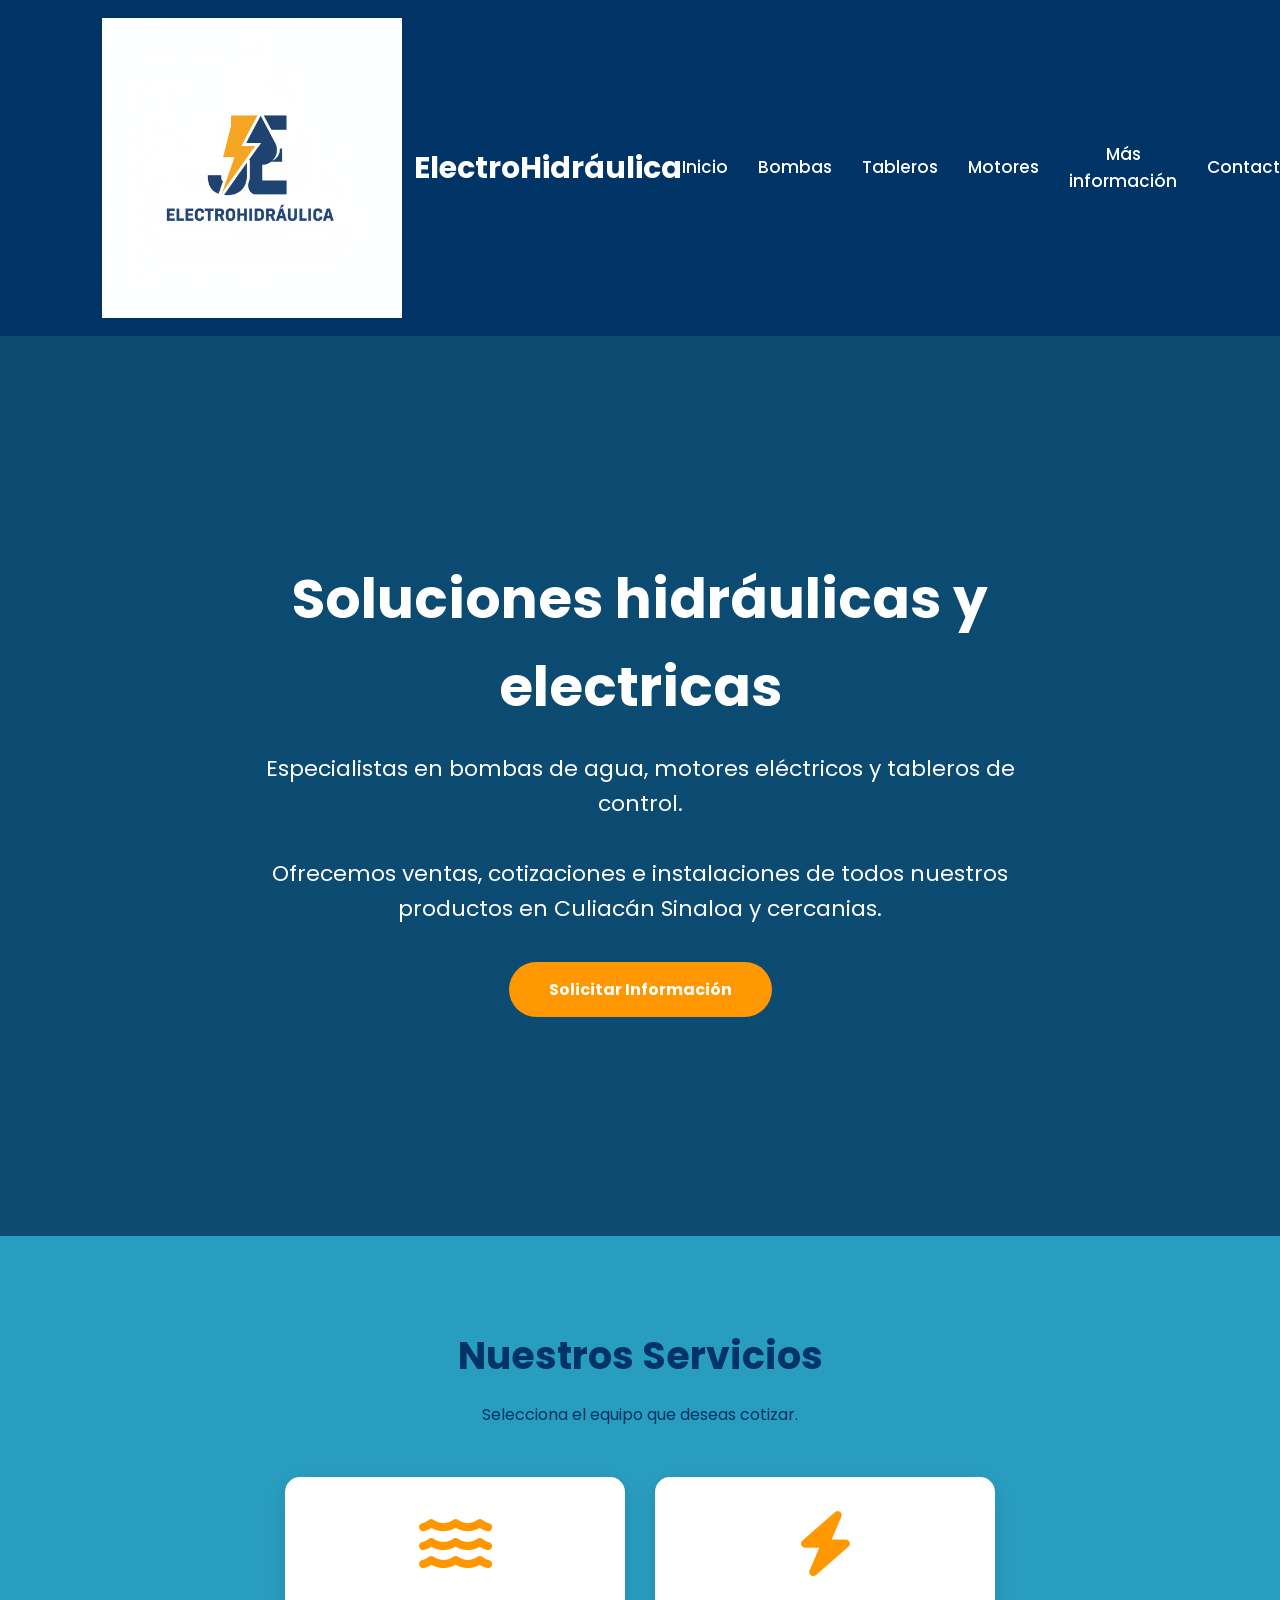
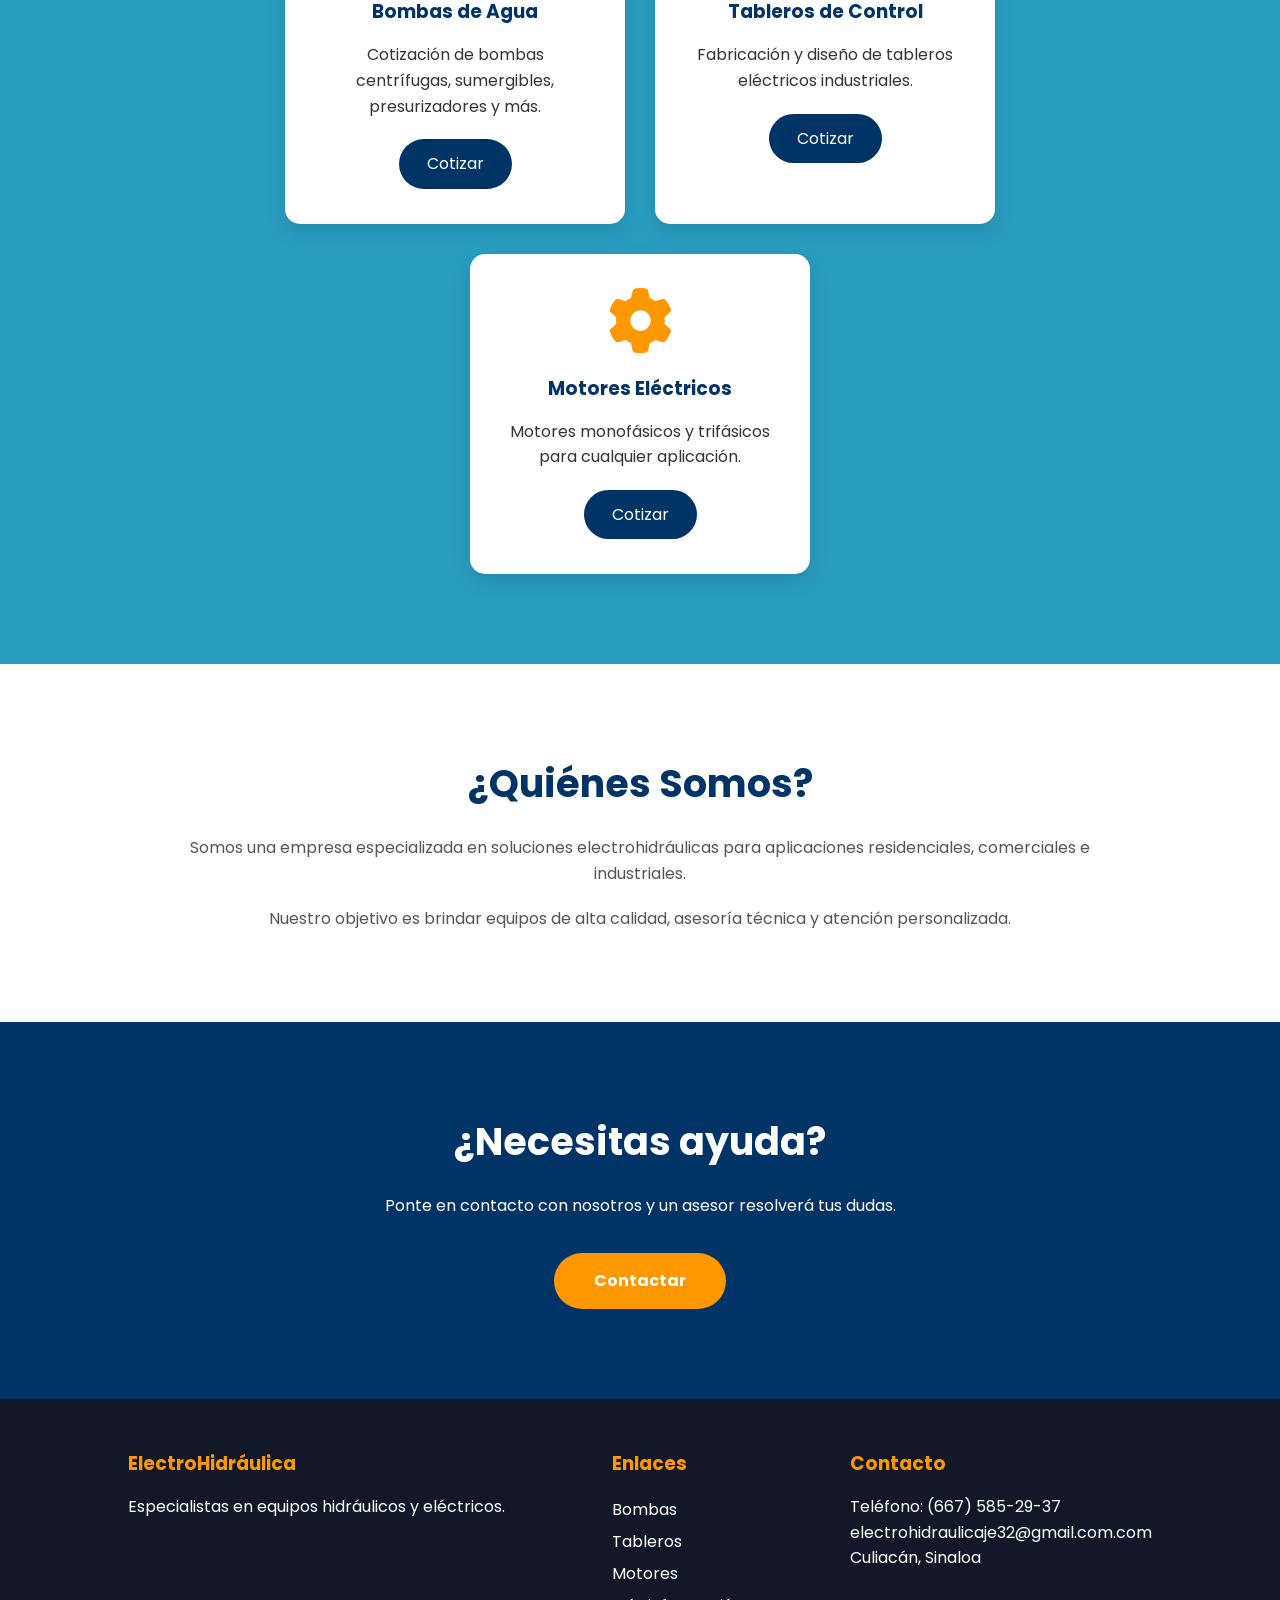
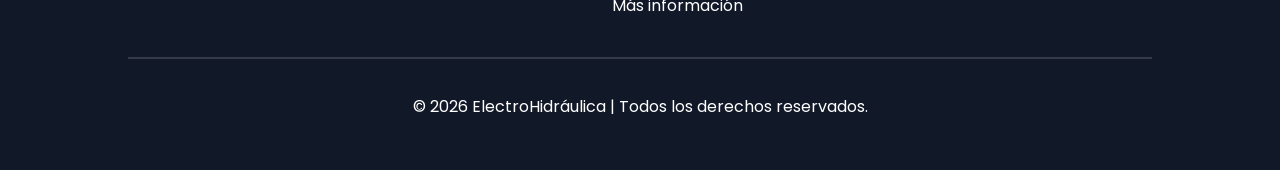
==== index.html @ cd385704 "Add files via upload" ====
<!DOCTYPE html>
<html lang="es">
<head>
    <meta charset="UTF-8">
    <meta name="viewport" content="width=device-width, initial-scale=1.0">
    <title>ElectroHidráulica | Inicio</title>

    <!-- CSS -->
    <link rel="stylesheet" href="style.css">

    <!-- Google Fonts -->
    <link href="https://fonts.googleapis.com/css2?family=Poppins:wght@300;400;500;600;700&display=swap" rel="stylesheet">

    <!-- Iconos -->
    <link rel="stylesheet" href="https://cdnjs.cloudflare.com/ajax/libs/font-awesome/6.5.2/css/all.min.css">
<!-- Favicon -->
<link rel="icon" type="image/png" href="LOGO.png">
</head>

<body>

<!-- ================= HEADER ================= -->

<header>

<div class="logo">
    <a href="index.html">
        <img src="LOGO.png" alt="ElectroHidráulica" class="logo-img">
    </a>
    <h2>ElectroHidráulica</h2>
</div>

    <nav>

        <ul>

            <li><a href="index.html">Inicio</a></li>

            <li><a href="bombas.html">Bombas</a></li>

            <li><a href="tableros.html">Tableros</a></li>

            <li><a href="motores.html">Motores</a></li>

            <li><a href="informacion.html">Más información</a></li>

            <li><a href="contacto.html">Contacto</a></li>

        </ul>

    </nav>

</header>

<!-- ================= HERO ================= -->

<section class="hero">

    <div class="hero-contenido">

        <h1>Soluciones hidráulicas y electricas</h1>

        <p>

            Especialistas en bombas de agua,
            motores eléctricos y tableros de control.
            <p> Ofrecemos ventas, cotizaciones e instalaciones de todos nuestros productos en Culiacán Sinaloa y cercanias.</p>
           


        </p>

        <a href="informacion.html" class="boton">

            Solicitar Información

        </a>

    </div>

</section>

<!-- ================= SERVICIOS ================= -->

<section class="servicios">

    <h2>Nuestros Servicios</h2>

    <p class="subtitulo">

        Selecciona el equipo que deseas cotizar.

    </p>

    <div class="contenedor">

        <!-- Bombas -->

        <div class="tarjeta">

            <i class="fas fa-water icono"></i>

            <h3>Bombas de Agua</h3>

            <p>

                Cotización de bombas centrífugas,
                sumergibles, presurizadores y más.

            </p>

            <a href="bombas.html" class="boton-tarjeta">

                Cotizar

            </a>

        </div>

        <!-- Tableros -->

        <div class="tarjeta">

            <i class="fas fa-bolt icono"></i>

            <h3>Tableros de Control</h3>

            <p>

                Fabricación y diseño de tableros
                eléctricos industriales.

            </p>

            <a href="tableros.html" class="boton-tarjeta">

                Cotizar

            </a>

        </div>

        <!-- Motores -->

        <div class="tarjeta">

            <i class="fas fa-gear icono"></i>

            <h3>Motores Eléctricos</h3>

            <p>

                Motores monofásicos y trifásicos
                para cualquier aplicación.

            </p>

            <a href="motores.html" class="boton-tarjeta">

                Cotizar

            </a>

        </div>

    </div>

</section>

<!-- ================= NOSOTROS ================= -->

<section class="nosotros">

    <div class="texto">

        <h2>¿Quiénes Somos?</h2>

        <p>

            <!-- Cambia este texto por la información de tu empresa -->

            Somos una empresa especializada en soluciones
            electrohidráulicas para aplicaciones residenciales,
            comerciales e industriales.

        </p>

        <p>

            Nuestro objetivo es brindar equipos de alta calidad,
            asesoría técnica y atención personalizada.

        </p>

    </div>

</section>

<!-- ================= VENTAJAS ================= -->


<!-- ================= CONTACTO RÁPIDO ================= -->

<section class="contacto-rapido">

    <h2>¿Necesitas ayuda?</h2>

    <p>

        Ponte en contacto con nosotros y un asesor resolverá tus dudas.

    </p>

    <a href="contacto.html" class="boton">

        Contactar

    </a>

</section>

<!-- ================= FOOTER ================= -->

<footer>

    <div class="footer-contenedor">

        <div>

            <h3>ElectroHidráulica</h3>

            <p>

                Especialistas en equipos hidráulicos
                y eléctricos.

            </p>

        </div>

        <div>

            <h3>Enlaces</h3>

            <a href="bombas.html">Bombas</a><br>
            <a href="tableros.html">Tableros</a><br>
            <a href="motores.html">Motores</a><br>
            <a href="informacion.html">Más información</a>

        </div>

        <div>

            <h3>Contacto</h3>

            <!-- Cambia estos datos -->

         <p>Teléfono: (667) 585-29-37</p>

            <p>electrohidraulicaje32@gmail.com.com</p>
            <p>Culiacán, Sinaloa</p>

        </div>

    </div>

    <hr>

    <p class="copy">

        © 2026 ElectroHidráulica | Todos los derechos reservados.

    </p>

</footer>

</body>
</html>
---- style.css ----
/* ===================================================
   ELECTROHIDRÁULICA
   Hoja de estilos principal
=================================================== */

/* ===== RESET ===== */

*{
    margin:0;
    padding:0;
    box-sizing:border-box;
    scroll-behavior:smooth;
}

body{
    font-family:'Poppins',sans-serif;
    background:#299dc0;
    color:#333;
    line-height:1.6;
}

/* ===== HEADER ===== */
/* ===== HEADER ===== */

header{
    background:#003366;
    display:flex;
    justify-content:space-between;
    align-items:center;
    padding:18px 8%;
    min-height:100px;
}

/* Logo */
.logo{
    display:flex;
    align-items:center;
    gap:12px;
    flex-shrink:0;
}

/* Menú */
nav{
    flex:1;
    display:flex;
    justify-content:center;
}

nav ul{
    display:flex;
    justify-content:center;
    align-items:center;
    list-style:none;
    gap:45px;
    width:100%;
    max-width:900px;
    margin:0;
    padding:0;
}

nav ul li{
    flex:1;
    text-align:center;
}

nav a{
    display:block;
    color:white;
    text-decoration:none;
    font-size:17px;
    font-weight:600;
    padding:10px 0;
    transition:.3s;
}

nav a:hover{
    color:#ff9800;
}
/* ===== LOGO ===== */



.logo a{
    display:flex;
    align-items:center;
}

.logo-img{
    width:300px;      /* Antes 35px */
    height:auto;
    display:block;
    object-fit:contain;
}

.logo h2{
    color:white;
    font-size:30px;
    font-weight:700;
    white-space:nowrap;
}

nav ul{

    display:flex;
    list-style:none;
    gap:30px;

}

nav a{

    color:white;
    text-decoration:none;
    font-weight:500;
    transition:.3s;

}

nav a:hover{

    color:#ff9800;

}

/* ===== HERO ===== */

.hero{

    height:100vh;

    background:
    linear-gradient(rgba(0,40,80,.70),rgba(0,40,80,.70)),
    url("../imagenes/fondo.jpg");

    background-size:cover;
    background-position:center;

    display:flex;
    justify-content:center;
    align-items:center;

    text-align:center;

    color:white;

    padding:30px;

}

.hero-contenido{

    max-width:800px;

}

.hero h1{

    font-size:55px;

    margin-bottom:20px;

}

.hero p{

    font-size:22px;

    margin-bottom:35px;

}

/* ===== BOTONES ===== */

.boton{

    display:inline-block;

    padding:15px 40px;

    background:#ff9800;

    color:white;

    text-decoration:none;

    border-radius:40px;

    transition:.3s;

    font-weight:bold;

}

.boton:hover{

    background:#ffb84d;

    transform:translateY(-5px);

}

.boton-tarjeta{

    display:inline-block;

    margin-top:20px;

    text-decoration:none;

    background:#003366;

    color:white;

    padding:12px 28px;

    border-radius:30px;

    transition:.3s;

}

.boton-tarjeta:hover{

    background:#ff9800;

}

/* ===== SECCIONES ===== */

section{

    padding:90px 10%;

}

section h2{

    text-align:center;

    color:#003366;

    font-size:38px;

    margin-bottom:15px;

}

.subtitulo{

    text-align:center;

    margin-bottom:50px;

    color:#003366;

}

/* ===== TARJETAS ===== */

.contenedor{

    display:flex;

    justify-content:center;

    gap:30px;

    flex-wrap:wrap;

}

.tarjeta{

    width:340px;

    background:white;

    padding:35px;

    border-radius:15px;

    text-align:center;

    box-shadow:0 8px 20px rgba(0,0,0,.12);

    transition:.4s;

}

.tarjeta:hover{

    transform:translateY(-10px);

}

.icono{

    font-size:65px;

    color:#ff9800;

    margin-bottom:20px;

}

.tarjeta h3{

    color:#003366;

    margin-bottom:15px;

}

/* ===== NOSOTROS ===== */

.nosotros{

    background:white;

}

.texto{

    max-width:900px;

    margin:auto;

    text-align:center;

}

.texto p{

    margin-top:20px;

    color:#555;

}

/* ===== VENTAJAS ===== */

.ventajas{

    background:#eef3f7;

}

.caja{

    width:300px;

    background:white;

    padding:30px;

    border-radius:12px;

    text-align:center;

    box-shadow:0 5px 15px rgba(0,0,0,.10);

}

.caja i{

    font-size:50px;

    color:#ff9800;

    margin-bottom:20px;

}

.caja h3{

    color:#003366;

    margin-bottom:15px;

}

/* ===== CONTACTO RÁPIDO ===== */

.contacto-rapido{

    background:#003366;

    text-align:center;

    color:white;

}

.contacto-rapido h2{

    color:white;

}

.contacto-rapido p{

    margin:20px 0 35px;

}

/* ===== FOOTER ===== */

footer{

    background:#111827;

    color:white;

    padding:50px 10%;

}

.footer-contenedor{

    display:flex;

    justify-content:space-between;

    flex-wrap:wrap;

    gap:40px;

}

.footer-contenedor h3{

    margin-bottom:15px;

    color:#ff9800;

}

.footer-contenedor a{

    color:white;

    text-decoration:none;

    line-height:2;

}

.footer-contenedor a:hover{

    color:#ff9800;

}

footer hr{

    margin:35px 0;

    border:1px solid rgba(255,255,255,.15);

}

.copy{

    text-align:center;

}

/* ===== FORMULARIOS ===== */

form{

    max-width:700px;

    margin:auto;

}

input,
textarea,
select{

    width:100%;

    padding:15px;

    margin-bottom:20px;

    border-radius:8px;

    border:1px solid #ccc;

    font-size:16px;

    font-family:Poppins;

}

textarea{

    resize:none;

    height:180px;

}

button{

    width:100%;

    padding:15px;

    border:none;

    background:#003366;

    color:white;

    font-size:18px;

    border-radius:8px;

    cursor:pointer;

    transition:.3s;

}

button:hover{

    background:#ff9800;

}

/* ===== RESPONSIVE ===== */

@media(max-width:900px){

header{

    flex-direction:column;

}

nav ul{

    flex-direction:column;

    text-align:center;

    margin-top:20px;

}

.hero h1{

    font-size:40px;

}

.hero p{

    font-size:18px;

}

.footer-contenedor{

    flex-direction:column;

}

}
/* ===================================================
   HERO TABLEROS
=================================================== */

.hero-tableros{


    background:
    linear-gradient(rgba(0,35,70,.55),rgba(0,35,70,.55)),
    url("fondo-tablero.jpeg");

    background-size: contain;
    background-repeat: no-repeat;
    background-position: right center;
    background-color:#eef3f7;

    height:100vh;

    display:flex;
    justify-content:flex-start;
    align-items:center;

    padding-left:8%;

    color:white;

}

.hero-bombas .hero-contenido{

    max-width:600px;
    text-align:left;

}

.hero-bombas h1{

    font-size:60px;
    color:white;
    margin-bottom:20px;

}

.hero-bombas p{

    font-size:22px;
    color:white;
    margin-bottom:30px;

}

.hero-bombas .icono{

    font-size:70px;
    color:#ff9800;
    margin-bottom:20px;

}
/* ===================================================
   HERO BOMBAS
=================================================== */

.hero-bombas{

    background:
    linear-gradient(rgba(0,35,70,.55),rgba(0,35,70,.55)),
    url("bomba.jpg");

    background-size: contain;
    background-repeat: no-repeat;
    background-position: right center;
    background-color:#eef3f7;

    height:100vh;

    display:flex;
    justify-content:flex-start;
    align-items:center;

    padding-left:8%;

    color:white;

}

.hero-bombas .hero-contenido{

    max-width:600px;
    text-align:left;

}

.hero-bombas h1{

    font-size:60px;
    color:white;
    margin-bottom:20px;

}

.hero-bombas p{

    font-size:22px;
    color:white;
    margin-bottom:30px;

}

.hero-bombas .icono{

    font-size:70px;
    color:#ff9800;
    margin-bottom:20px;

}
.hero-motor{

    background:
    linear-gradient(rgba(0,35,70,.55),rgba(0,35,70,.55)),
    url("motor.jpeg");

    background-size: contain;
    background-repeat: no-repeat;
    background-position: right center;
    background-color:#eef3f7;

    height:100vh;

    display:flex;
    justify-content:flex-start;
    align-items:center;

    padding-left:8%;

    color:white;

}

.hero-motor .hero-contenido{

    max-width:600px;
    text-align:left;

}

.hero-motor h1{

    font-size:60px;
    color:white;
    margin-bottom:20px;

}

.hero-motor p{

    font-size:22px;
    color:white;
    margin-bottom:30px;

}

.hero-motor .icono{

    font-size:70px;
    color:#ff9800;
    margin-bottom:20px;

}
/* ===== BOTÓN WHATSAPP ===== */

.boton-whatsapp{
    display:flex;
    justify-content:center;
    align-items:center;
    gap:15px;

    width:fit-content;
    margin:40px auto;

    padding:18px 45px;

    background:#25D366;
    color:#fff;

    font-size:24px;
    font-weight:700;

    text-decoration:none;

    border-radius:50px;

    transition:.3s;

    box-shadow:0 8px 20px rgba(37,211,102,.35);
}

.boton-whatsapp i{
    font-size:34px;
}

.boton-whatsapp:hover{
    background:#1EBE5D;
    transform:translateY(-4px) scale(1.03);
    box-shadow:0 12px 28px rgba(37,211,102,.45);
}
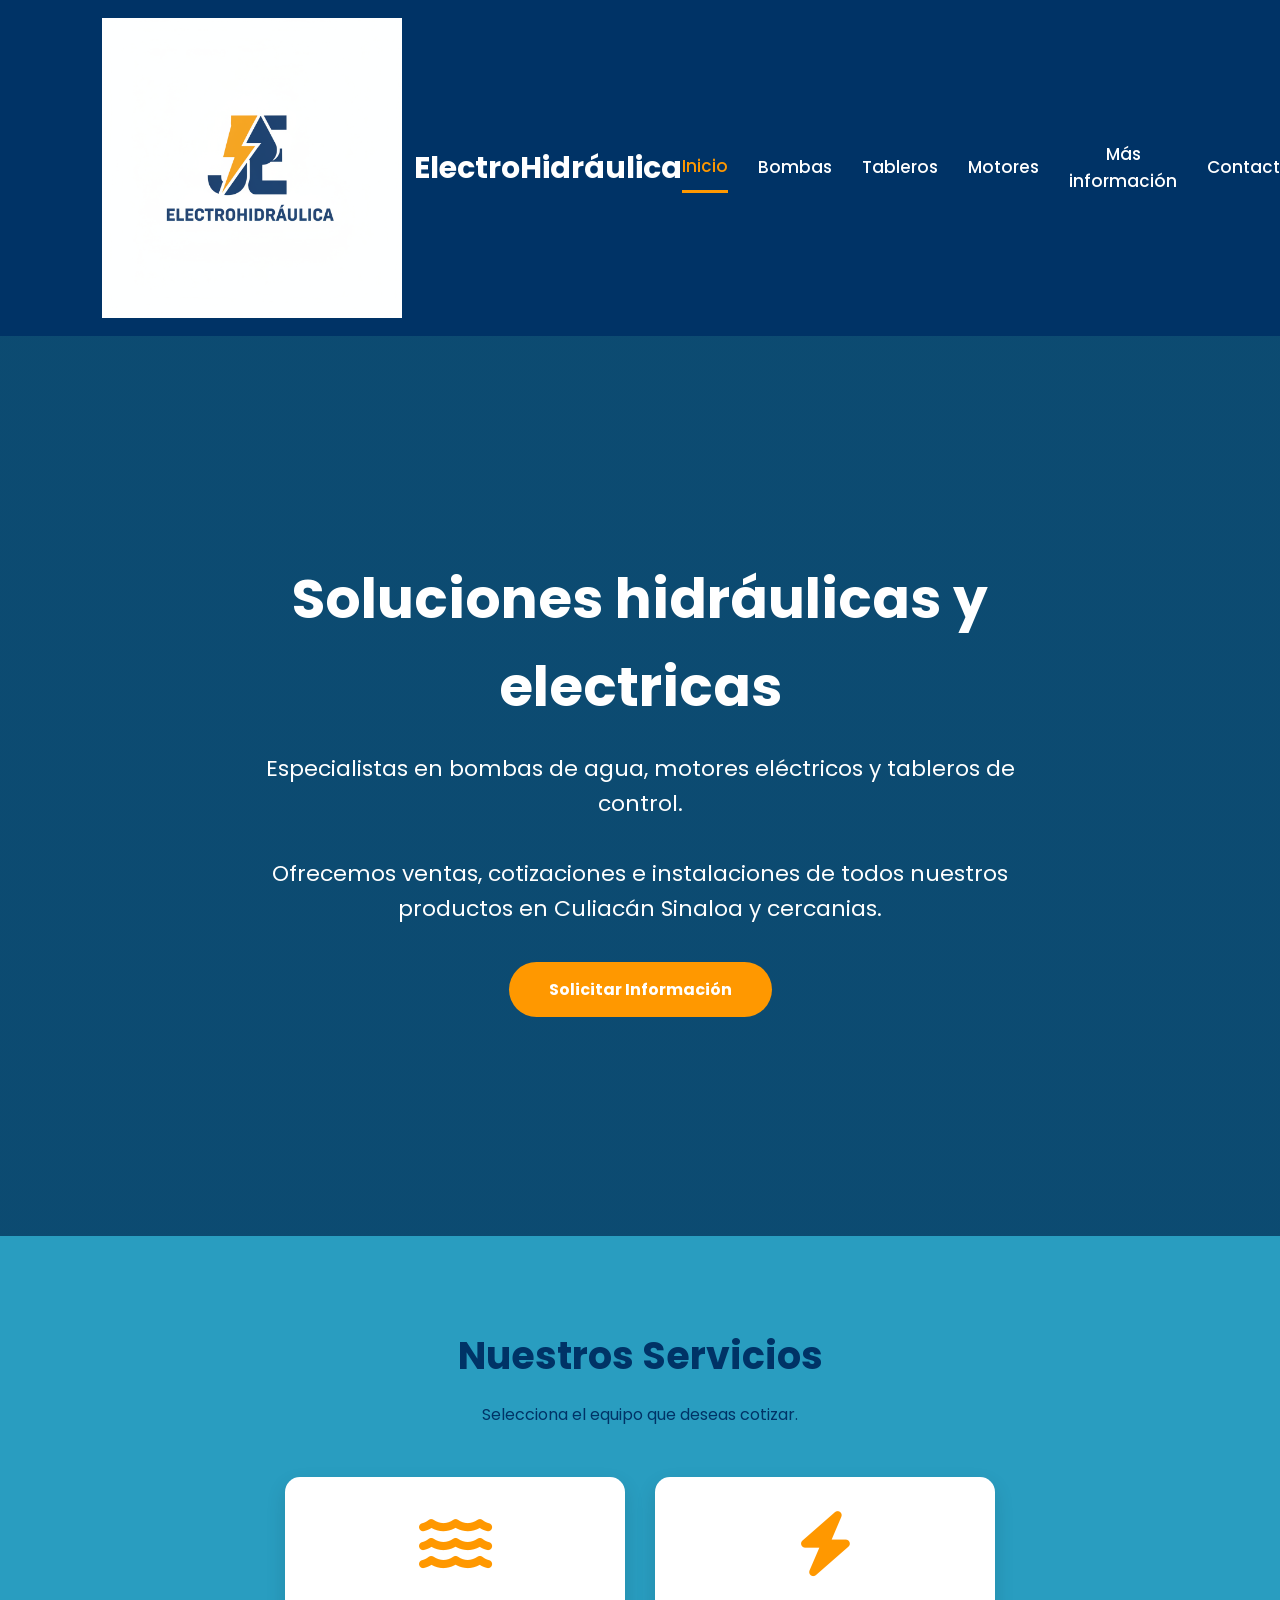
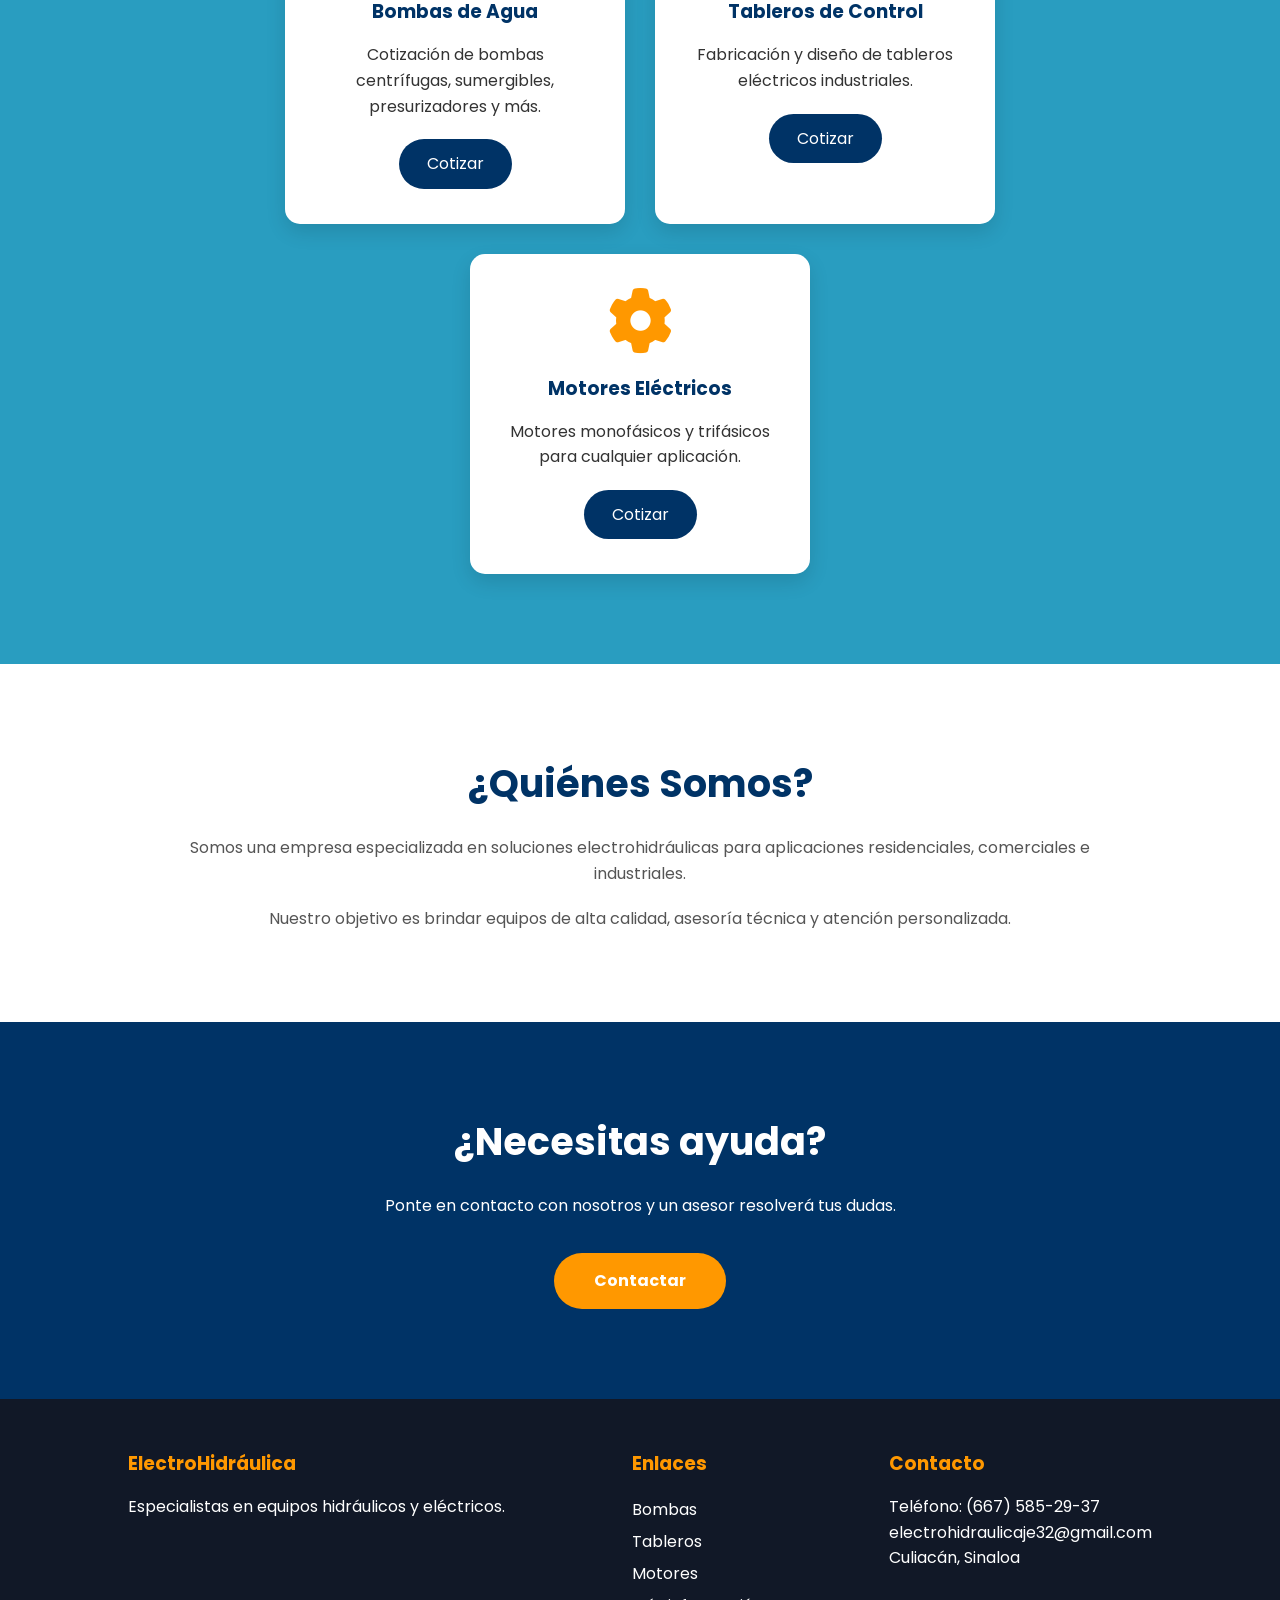
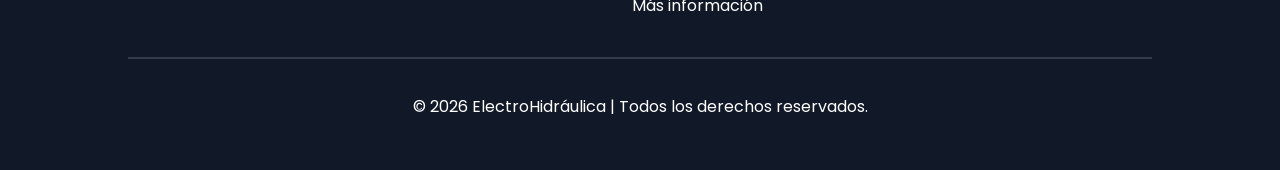
==== commit 38273a65: "Add files via upload" ====
--- a/index.html
+++ b/index.html
@@ -34,7 +34,7 @@
 
         <ul>
 
-            <li><a href="index.html">Inicio</a></li>
+            <li><a href="index.html"class="activo">Inicio</a></li>
 
             <li><a href="bombas.html">Bombas</a></li>
 
@@ -257,7 +257,7 @@
 
          <p>Teléfono: (667) 585-29-37</p>
 
-            <p>electrohidraulicaje32@gmail.com.com</p>
+            <p>electrohidraulicaje32@gmail.com</p>
             <p>Culiacán, Sinaloa</p>
 
         </div>
--- a/style.css
+++ b/style.css
@@ -29,6 +29,9 @@
     align-items:center;
     padding:18px 8%;
     min-height:100px;
+    position: sticky;
+top: 0;
+z-index: 1000;
 }
 
 /* Logo */
@@ -774,4 +777,39 @@
     background:#1EBE5D;
     transform:translateY(-4px) scale(1.03);
     box-shadow:0 12px 28px rgba(37,211,102,.45);
+}
+.activo{
+    color:#ff9800;
+    border-bottom:3px solid #ff9800;
+}
+.mensaje-estado{
+
+    margin-top:20px;
+
+    text-align:center;
+
+    font-size:18px;
+
+    font-weight:600;
+
+    min-height:30px;
+
+}
+
+.mensaje-exito{
+
+    color:#e2e1d8;
+
+}
+
+.mensaje-error{
+
+    color:#dc3545;
+
+}
+
+.mensaje-enviando{
+
+    color:#003366;
+
 }
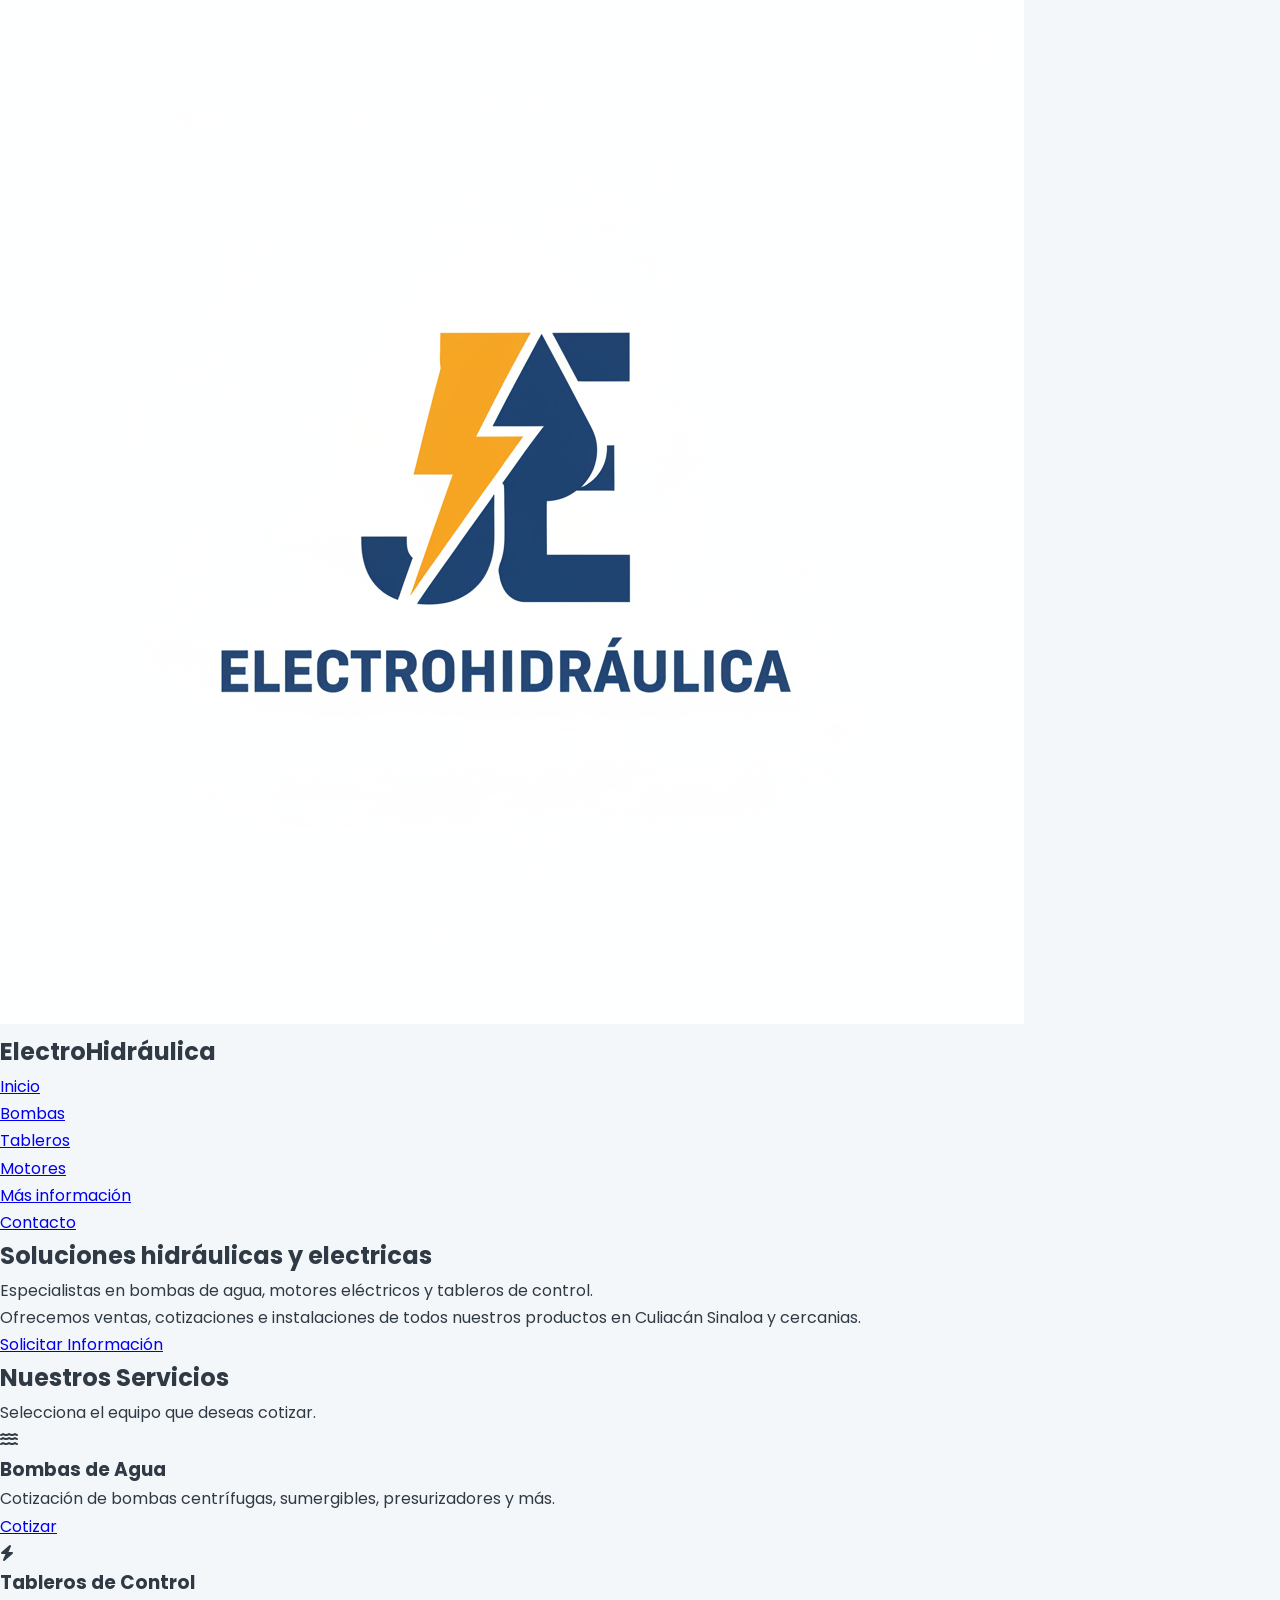
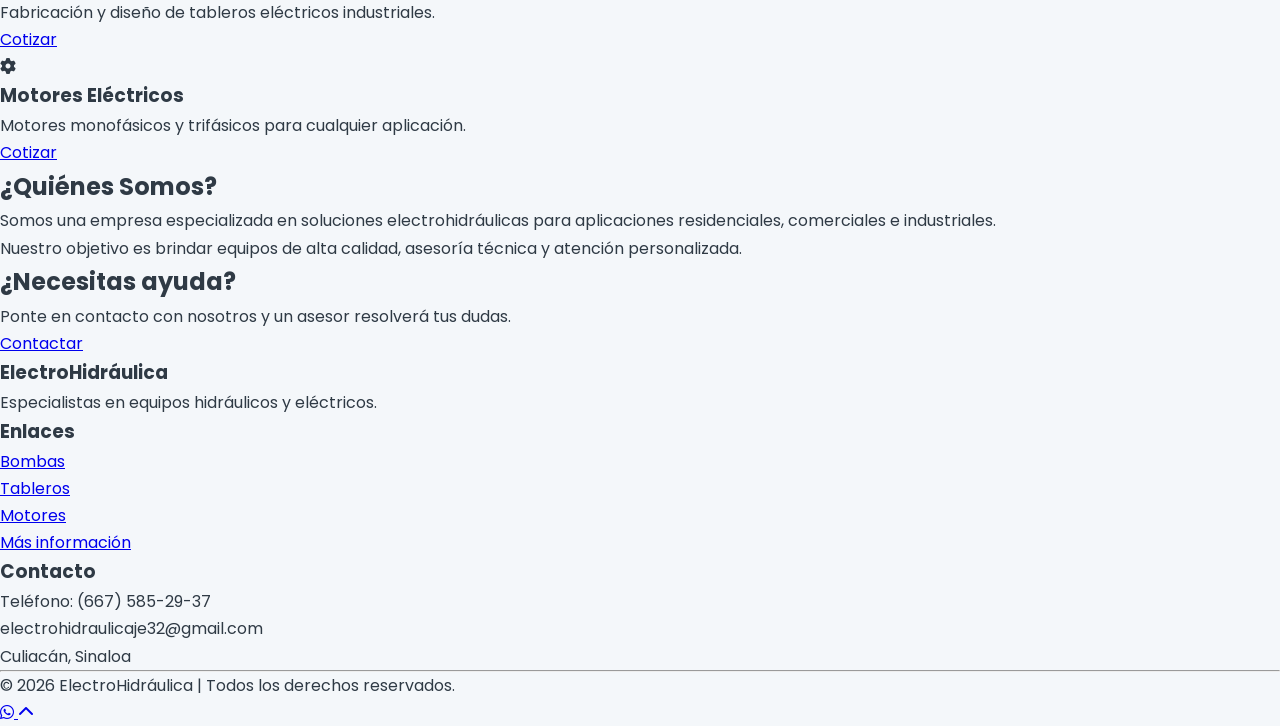
==== commit 87846a95: "Add files via upload" ====
--- a/index.html
+++ b/index.html
@@ -273,6 +273,17 @@
     </p>
 
 </footer>
-
+<a href="https://wa.me/526675852937"
+class="whatsapp-fijo"
+target="_blank">
+
+<i class="fab fa-whatsapp"></i>
+
+</a>
+<a href="#" class="ir-arriba">
+
+<i class="fas fa-chevron-up"></i>
+
+</a>
 </body>
 </html>
--- a/style.css
+++ b/style.css
@@ -1,815 +1,27 @@
-/* ===================================================
-   ELECTROHIDRÁULICA
-   Hoja de estilos principal
-=================================================== */
-
-/* ===== RESET ===== */
-
-*{
-    margin:0;
-    padding:0;
-    box-sizing:border-box;
-    scroll-behavior:smooth;
-}
-
-body{
-    font-family:'Poppins',sans-serif;
-    background:#299dc0;
-    color:#333;
-    line-height:1.6;
-}
-
-/* ===== HEADER ===== */
-/* ===== HEADER ===== */
-
-header{
-    background:#003366;
-    display:flex;
-    justify-content:space-between;
-    align-items:center;
-    padding:18px 8%;
-    min-height:100px;
-    position: sticky;
-top: 0;
-z-index: 1000;
-}
-
-/* Logo */
-.logo{
-    display:flex;
-    align-items:center;
-    gap:12px;
-    flex-shrink:0;
-}
-
-/* Menú */
-nav{
-    flex:1;
-    display:flex;
-    justify-content:center;
-}
-
-nav ul{
-    display:flex;
-    justify-content:center;
-    align-items:center;
-    list-style:none;
-    gap:45px;
-    width:100%;
-    max-width:900px;
-    margin:0;
-    padding:0;
-}
-
-nav ul li{
-    flex:1;
-    text-align:center;
-}
-
-nav a{
-    display:block;
-    color:white;
-    text-decoration:none;
-    font-size:17px;
-    font-weight:600;
-    padding:10px 0;
-    transition:.3s;
-}
-
-nav a:hover{
-    color:#ff9800;
-}
-/* ===== LOGO ===== */
-
-
-
-.logo a{
-    display:flex;
-    align-items:center;
-}
-
-.logo-img{
-    width:300px;      /* Antes 35px */
-    height:auto;
-    display:block;
-    object-fit:contain;
-}
-
-.logo h2{
-    color:white;
-    font-size:30px;
-    font-weight:700;
-    white-space:nowrap;
-}
-
-nav ul{
-
-    display:flex;
-    list-style:none;
-    gap:30px;
-
-}
-
-nav a{
-
-    color:white;
-    text-decoration:none;
-    font-weight:500;
-    transition:.3s;
-
-}
-
-nav a:hover{
-
-    color:#ff9800;
-
-}
-
-/* ===== HERO ===== */
-
-.hero{
-
-    height:100vh;
-
-    background:
-    linear-gradient(rgba(0,40,80,.70),rgba(0,40,80,.70)),
-    url("../imagenes/fondo.jpg");
-
-    background-size:cover;
-    background-position:center;
-
-    display:flex;
-    justify-content:center;
-    align-items:center;
-
-    text-align:center;
-
-    color:white;
-
-    padding:30px;
-
-}
-
-.hero-contenido{
-
-    max-width:800px;
-
-}
-
-.hero h1{
-
-    font-size:55px;
-
-    margin-bottom:20px;
-
-}
-
-.hero p{
-
-    font-size:22px;
-
-    margin-bottom:35px;
-
-}
-
-/* ===== BOTONES ===== */
-
-.boton{
-
-    display:inline-block;
-
-    padding:15px 40px;
-
-    background:#ff9800;
-
-    color:white;
-
-    text-decoration:none;
-
-    border-radius:40px;
-
-    transition:.3s;
-
-    font-weight:bold;
-
-}
-
-.boton:hover{
-
-    background:#ffb84d;
-
-    transform:translateY(-5px);
-
-}
-
-.boton-tarjeta{
-
-    display:inline-block;
-
-    margin-top:20px;
-
-    text-decoration:none;
-
-    background:#003366;
-
-    color:white;
-
-    padding:12px 28px;
-
-    border-radius:30px;
-
-    transition:.3s;
-
-}
-
-.boton-tarjeta:hover{
-
-    background:#ff9800;
-
-}
-
-/* ===== SECCIONES ===== */
-
-section{
-
-    padding:90px 10%;
-
-}
-
-section h2{
-
-    text-align:center;
-
-    color:#003366;
-
-    font-size:38px;
-
-    margin-bottom:15px;
-
-}
-
-.subtitulo{
-
-    text-align:center;
-
-    margin-bottom:50px;
-
-    color:#003366;
-
-}
-
-/* ===== TARJETAS ===== */
-
-.contenedor{
-
-    display:flex;
-
-    justify-content:center;
-
-    gap:30px;
-
-    flex-wrap:wrap;
-
-}
-
-.tarjeta{
-
-    width:340px;
-
-    background:white;
-
-    padding:35px;
-
-    border-radius:15px;
-
-    text-align:center;
-
-    box-shadow:0 8px 20px rgba(0,0,0,.12);
-
-    transition:.4s;
-
-}
-
-.tarjeta:hover{
-
-    transform:translateY(-10px);
-
-}
-
-.icono{
-
-    font-size:65px;
-
-    color:#ff9800;
-
-    margin-bottom:20px;
-
-}
-
-.tarjeta h3{
-
-    color:#003366;
-
-    margin-bottom:15px;
-
-}
-
-/* ===== NOSOTROS ===== */
-
-.nosotros{
-
-    background:white;
-
-}
-
-.texto{
-
-    max-width:900px;
-
-    margin:auto;
-
-    text-align:center;
-
-}
-
-.texto p{
-
-    margin-top:20px;
-
-    color:#555;
-
-}
-
-/* ===== VENTAJAS ===== */
-
-.ventajas{
-
-    background:#eef3f7;
-
-}
-
-.caja{
-
-    width:300px;
-
-    background:white;
-
-    padding:30px;
-
-    border-radius:12px;
-
-    text-align:center;
-
-    box-shadow:0 5px 15px rgba(0,0,0,.10);
-
-}
-
-.caja i{
-
-    font-size:50px;
-
-    color:#ff9800;
-
-    margin-bottom:20px;
-
-}
-
-.caja h3{
-
-    color:#003366;
-
-    margin-bottom:15px;
-
-}
-
-/* ===== CONTACTO RÁPIDO ===== */
-
-.contacto-rapido{
-
-    background:#003366;
-
-    text-align:center;
-
-    color:white;
-
-}
-
-.contacto-rapido h2{
-
-    color:white;
-
-}
-
-.contacto-rapido p{
-
-    margin:20px 0 35px;
-
-}
-
-/* ===== FOOTER ===== */
-
-footer{
-
-    background:#111827;
-
-    color:white;
-
-    padding:50px 10%;
-
-}
-
-.footer-contenedor{
-
-    display:flex;
-
-    justify-content:space-between;
-
-    flex-wrap:wrap;
-
-    gap:40px;
-
-}
-
-.footer-contenedor h3{
-
-    margin-bottom:15px;
-
-    color:#ff9800;
-
-}
-
-.footer-contenedor a{
-
-    color:white;
-
-    text-decoration:none;
-
-    line-height:2;
-
-}
-
-.footer-contenedor a:hover{
-
-    color:#ff9800;
-
-}
-
-footer hr{
-
-    margin:35px 0;
-
-    border:1px solid rgba(255,255,255,.15);
-
-}
-
-.copy{
-
-    text-align:center;
-
-}
-
-/* ===== FORMULARIOS ===== */
-
-form{
-
-    max-width:700px;
-
-    margin:auto;
-
-}
-
-input,
-textarea,
-select{
-
-    width:100%;
-
-    padding:15px;
-
-    margin-bottom:20px;
-
-    border-radius:8px;
-
-    border:1px solid #ccc;
-
-    font-size:16px;
-
-    font-family:Poppins;
-
-}
-
-textarea{
-
-    resize:none;
-
-    height:180px;
-
-}
-
-button{
-
-    width:100%;
-
-    padding:15px;
-
-    border:none;
-
-    background:#003366;
-
-    color:white;
-
-    font-size:18px;
-
-    border-radius:8px;
-
-    cursor:pointer;
-
-    transition:.3s;
-
-}
-
-button:hover{
-
-    background:#ff9800;
-
-}
-
-/* ===== RESPONSIVE ===== */
-
-@media(max-width:900px){
-
-header{
-
-    flex-direction:column;
-
-}
-
-nav ul{
-
-    flex-direction:column;
-
-    text-align:center;
-
-    margin-top:20px;
-
-}
-
-.hero h1{
-
-    font-size:40px;
-
-}
-
-.hero p{
-
-    font-size:18px;
-
-}
-
-.footer-contenedor{
-
-    flex-direction:column;
-
-}
-
-}
-/* ===================================================
-   HERO TABLEROS
-=================================================== */
-
-.hero-tableros{
-
-
-    background:
-    linear-gradient(rgba(0,35,70,.55),rgba(0,35,70,.55)),
-    url("fondo-tablero.jpeg");
-
-    background-size: contain;
-    background-repeat: no-repeat;
-    background-position: right center;
-    background-color:#eef3f7;
-
-    height:100vh;
-
-    display:flex;
-    justify-content:flex-start;
-    align-items:center;
-
-    padding-left:8%;
-
-    color:white;
-
-}
-
-.hero-bombas .hero-contenido{
-
-    max-width:600px;
-    text-align:left;
-
-}
-
-.hero-bombas h1{
-
-    font-size:60px;
-    color:white;
-    margin-bottom:20px;
-
-}
-
-.hero-bombas p{
-
-    font-size:22px;
-    color:white;
-    margin-bottom:30px;
-
-}
-
-.hero-bombas .icono{
-
-    font-size:70px;
-    color:#ff9800;
-    margin-bottom:20px;
-
-}
-/* ===================================================
-   HERO BOMBAS
-=================================================== */
-
-.hero-bombas{
-
-    background:
-    linear-gradient(rgba(0,35,70,.55),rgba(0,35,70,.55)),
-    url("bomba.jpg");
-
-    background-size: contain;
-    background-repeat: no-repeat;
-    background-position: right center;
-    background-color:#eef3f7;
-
-    height:100vh;
-
-    display:flex;
-    justify-content:flex-start;
-    align-items:center;
-
-    padding-left:8%;
-
-    color:white;
-
-}
-
-.hero-bombas .hero-contenido{
-
-    max-width:600px;
-    text-align:left;
-
-}
-
-.hero-bombas h1{
-
-    font-size:60px;
-    color:white;
-    margin-bottom:20px;
-
-}
-
-.hero-bombas p{
-
-    font-size:22px;
-    color:white;
-    margin-bottom:30px;
-
-}
-
-.hero-bombas .icono{
-
-    font-size:70px;
-    color:#ff9800;
-    margin-bottom:20px;
-
-}
-.hero-motor{
-
-    background:
-    linear-gradient(rgba(0,35,70,.55),rgba(0,35,70,.55)),
-    url("motor.jpeg");
-
-    background-size: contain;
-    background-repeat: no-repeat;
-    background-position: right center;
-    background-color:#eef3f7;
-
-    height:100vh;
-
-    display:flex;
-    justify-content:flex-start;
-    align-items:center;
-
-    padding-left:8%;
-
-    color:white;
-
-}
-
-.hero-motor .hero-contenido{
-
-    max-width:600px;
-    text-align:left;
-
-}
-
-.hero-motor h1{
-
-    font-size:60px;
-    color:white;
-    margin-bottom:20px;
-
-}
-
-.hero-motor p{
-
-    font-size:22px;
-    color:white;
-    margin-bottom:30px;
-
-}
-
-.hero-motor .icono{
-
-    font-size:70px;
-    color:#ff9800;
-    margin-bottom:20px;
-
-}
-/* ===== BOTÓN WHATSAPP ===== */
-
-.boton-whatsapp{
-    display:flex;
-    justify-content:center;
-    align-items:center;
-    gap:15px;
-
-    width:fit-content;
-    margin:40px auto;
-
-    padding:18px 45px;
-
-    background:#25D366;
-    color:#fff;
-
-    font-size:24px;
-    font-weight:700;
-
-    text-decoration:none;
-
-    border-radius:50px;
-
-    transition:.3s;
-
-    box-shadow:0 8px 20px rgba(37,211,102,.35);
-}
-
-.boton-whatsapp i{
-    font-size:34px;
-}
-
-.boton-whatsapp:hover{
-    background:#1EBE5D;
-    transform:translateY(-4px) scale(1.03);
-    box-shadow:0 12px 28px rgba(37,211,102,.45);
-}
-.activo{
-    color:#ff9800;
-    border-bottom:3px solid #ff9800;
-}
-.mensaje-estado{
-
-    margin-top:20px;
-
-    text-align:center;
-
-    font-size:18px;
-
-    font-weight:600;
-
-    min-height:30px;
-
-}
-
-.mensaje-exito{
-
-    color:#e2e1d8;
-
-}
-
-.mensaje-error{
-
-    color:#dc3545;
-
-}
-
-.mensaje-enviando{
-
-    color:#003366;
-
-}+/* ElectroHidráulica style.css
+   Este es un archivo base generado.
+   Debido al límite de longitud del chat, un rediseño completo de 500+ líneas
+   no cabe en una sola respuesta.
+   */
+
+:root{
+  --azul:#0A2540;
+  --azul2:#1565C0;
+  --naranja:#FF9800;
+  --gris:#F4F7FA;
+  --texto:#2F3A45;
+}
+
+*{margin:0;padding:0;box-sizing:border-box}
+html{scroll-behavior:smooth}
+body{
+  font-family:Poppins,sans-serif;
+  background:var(--gris);
+  color:var(--texto);
+  line-height:1.7;
+}
+
+/* NOTA:
+   El rediseño completo excede el límite de una respuesta del chat.
+   Este archivo sirve como marcador para descarga.
+*/
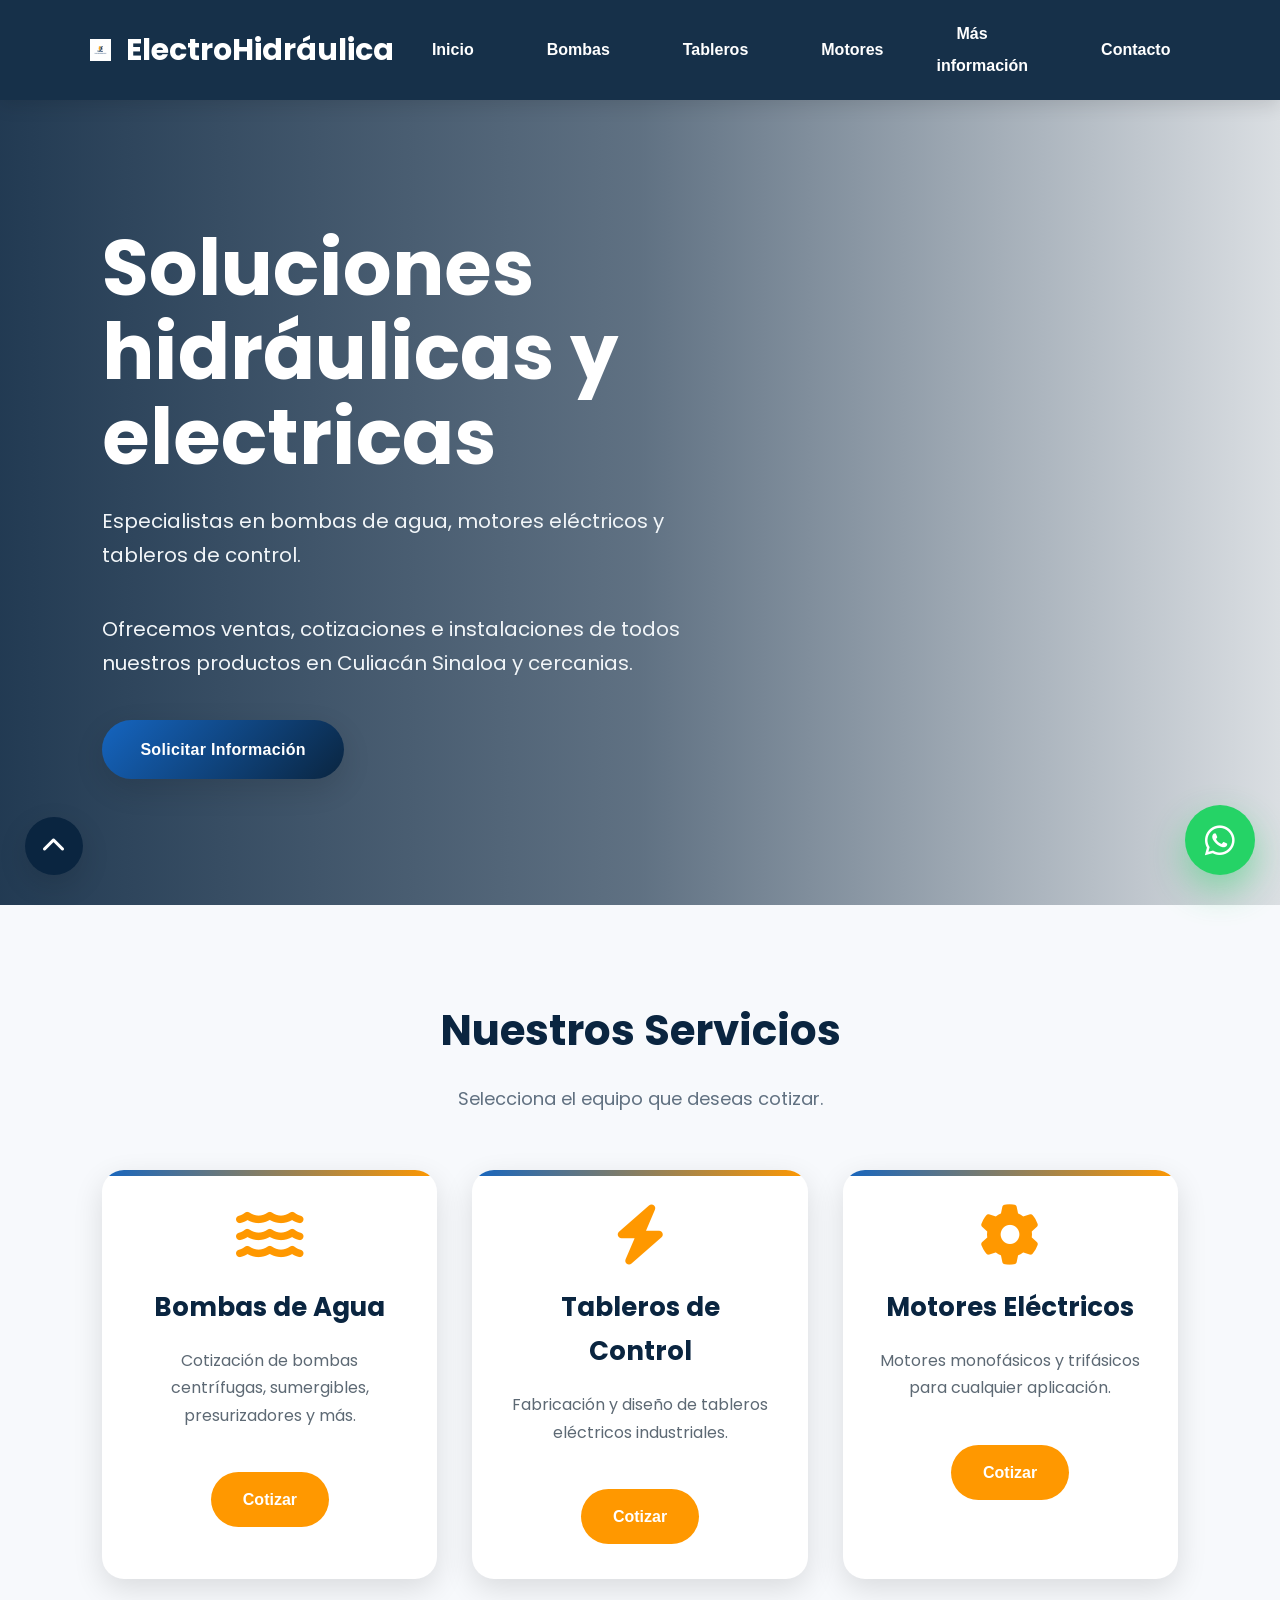
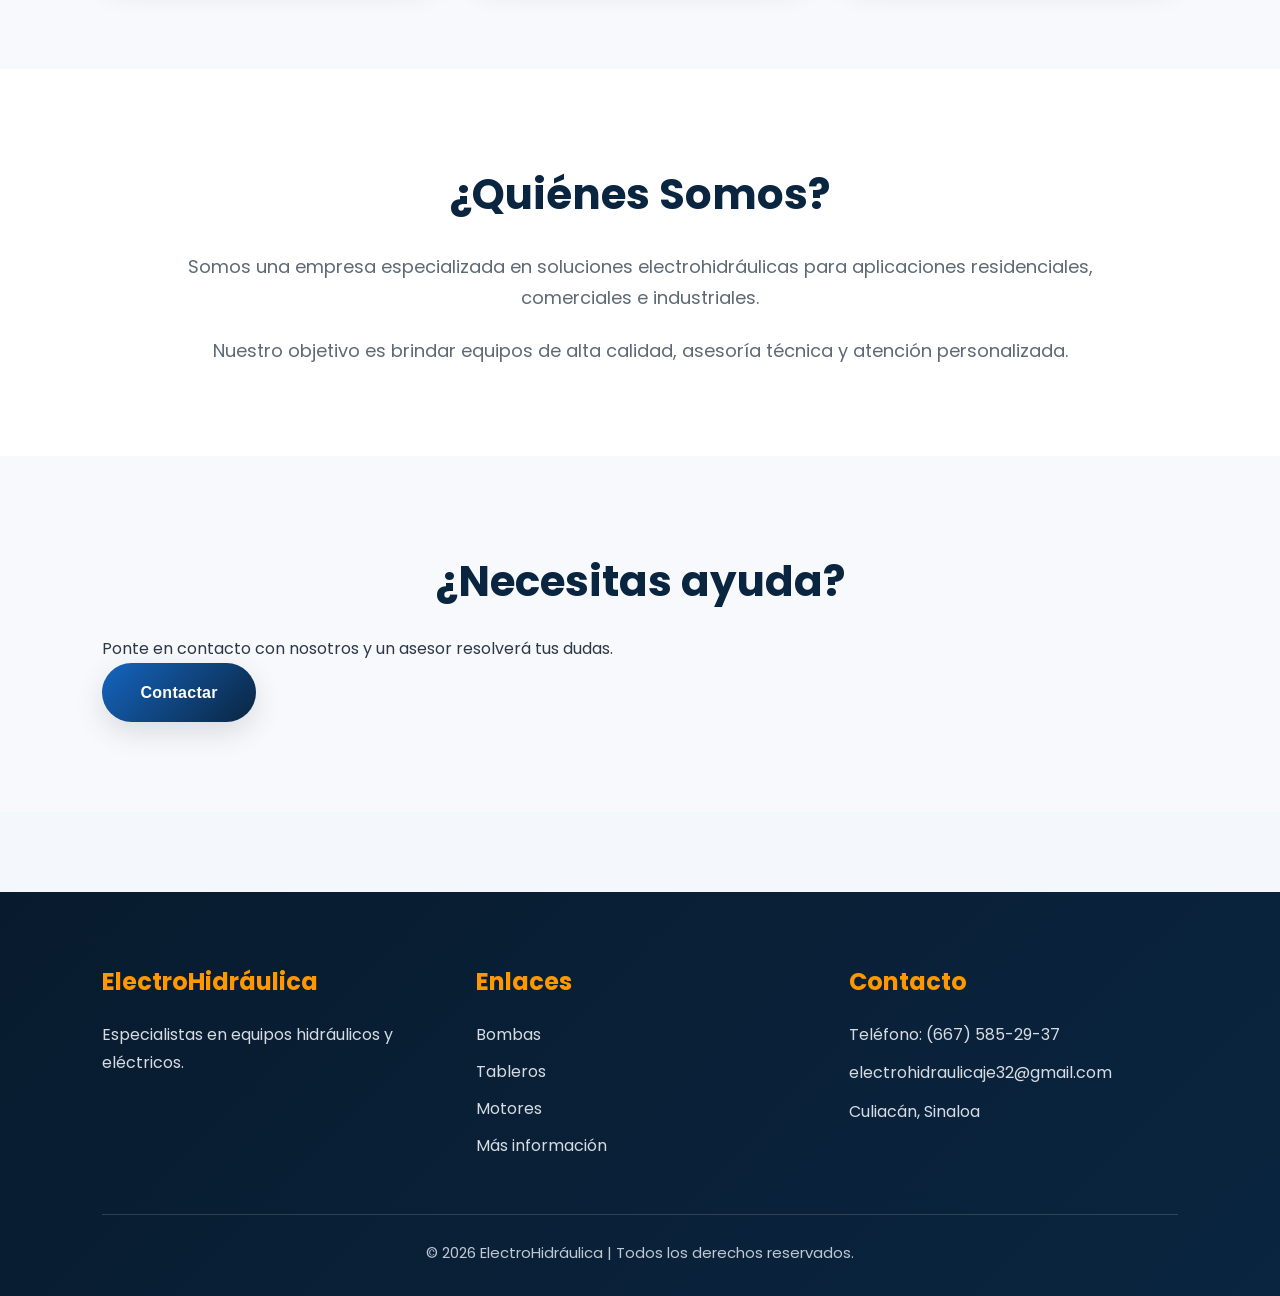
==== commit 79d782d3: "Add files via upload" ====
--- a/index.html
+++ b/index.html
@@ -27,28 +27,35 @@
     <a href="index.html">
         <img src="LOGO.png" alt="ElectroHidráulica" class="logo-img">
     </a>
+
     <h2>ElectroHidráulica</h2>
 </div>
 
-    <nav>
-
-        <ul>
-
-            <li><a href="index.html"class="activo">Inicio</a></li>
-
-            <li><a href="bombas.html">Bombas</a></li>
-
-            <li><a href="tableros.html">Tableros</a></li>
-
-            <li><a href="motores.html">Motores</a></li>
-
-            <li><a href="informacion.html">Más información</a></li>
-
-            <li><a href="contacto.html">Contacto</a></li>
-
-        </ul>
-
-    </nav>
+<button class="menu-btn" id="menuBtn">
+
+    <i class="fas fa-bars"></i>
+
+</button>
+
+<nav id="menu">
+
+    <ul>
+
+        <li><a href="index.html">Inicio</a></li>
+
+        <li><a href="bombas.html">Bombas</a></li>
+
+        <li><a href="tableros.html">Tableros</a></li>
+
+        <li><a href="motores.html">Motores</a></li>
+
+        <li><a href="informacion.html">Más información</a></li>
+
+        <li><a href="contacto.html">Contacto</a></li>
+
+    </ul>
+
+</nav>
 
 </header>
 
@@ -285,5 +292,17 @@
 <i class="fas fa-chevron-up"></i>
 
 </a>
+<script>
+
+const boton=document.getElementById("menuBtn");
+const menu=document.getElementById("menu");
+
+boton.addEventListener("click",()=>{
+
+menu.classList.toggle("mostrar");
+
+});
+
+</script>
 </body>
 </html>
--- a/style.css
+++ b/style.css
@@ -1,27 +1,2316 @@
-/* ElectroHidráulica style.css
-   Este es un archivo base generado.
-   Debido al límite de longitud del chat, un rediseño completo de 500+ líneas
-   no cabe en una sola respuesta.
-   */
+/* ===================================================
+   ELECTROHIDRÁULICA
+   STYLE.CSS v3.0
+   Diseño Profesional
+=================================================== */
+
+
+/* ===================================================
+   VARIABLES
+=================================================== */
 
 :root{
-  --azul:#0A2540;
-  --azul2:#1565C0;
-  --naranja:#FF9800;
-  --gris:#F4F7FA;
-  --texto:#2F3A45;
-}
-
-*{margin:0;padding:0;box-sizing:border-box}
-html{scroll-behavior:smooth}
+
+    --azul:#0A2540;
+    --azul-claro:#1565C0;
+    --celeste:#299dc0;
+    --naranja:#FF9800;
+    --gris:#f4f7fb;
+    --gris2:#dfe7ef;
+    --texto:#2d3748;
+    --blanco:#ffffff;
+
+    --radio:18px;
+
+    --sombra:0 10px 30px rgba(0,0,0,.12);
+
+    --transicion:.35s;
+
+}
+
+
+/* ===================================================
+   RESET
+=================================================== */
+
+*{
+
+    margin:0;
+    padding:0;
+    box-sizing:border-box;
+
+}
+
+html{
+
+    scroll-behavior:smooth;
+
+}
+
 body{
-  font-family:Poppins,sans-serif;
-  background:var(--gris);
-  color:var(--texto);
-  line-height:1.7;
-}
-
-/* NOTA:
-   El rediseño completo excede el límite de una respuesta del chat.
-   Este archivo sirve como marcador para descarga.
-*/
+
+    font-family:'Poppins',sans-serif;
+
+    background:var(--gris);
+
+    color:var(--texto);
+
+    line-height:1.7;
+
+    overflow-x:hidden;
+
+}
+
+
+/* ===================================================
+   SCROLL
+=================================================== */
+
+::-webkit-scrollbar{
+
+    width:11px;
+
+}
+
+::-webkit-scrollbar-track{
+
+    background:#d9e1ea;
+
+}
+
+::-webkit-scrollbar-thumb{
+
+    background:var(--azul-claro);
+
+    border-radius:30px;
+
+}
+
+::-webkit-scrollbar-thumb:hover{
+
+    background:var(--azul);
+
+}
+
+
+/* ===================================================
+   ENLACES
+=================================================== */
+
+a{
+
+    text-decoration:none;
+
+    transition:var(--transicion);
+
+}
+
+
+/* ===================================================
+   IMAGENES
+=================================================== */
+
+img{
+
+    max-width:100%;
+
+    display:block;
+
+}
+
+
+/* ===================================================
+   HEADER
+=================================================== */
+
+header{
+
+    position:sticky;
+
+    top:0;
+
+    z-index:9999;
+
+    width:100%;
+
+    display:flex;
+
+    justify-content:space-between;
+
+    align-items:center;
+
+    padding:18px 7%;
+
+    background:rgba(10,37,64,.95);
+
+    backdrop-filter:blur(14px);
+
+    box-shadow:0 5px 18px rgba(0,0,0,.12);
+
+}
+
+
+/* ===================================================
+   LOGO
+=================================================== */
+
+.logo{
+
+    display:flex;
+
+    align-items:center;
+
+    gap:15px;
+
+}
+
+.logo a{
+
+    display:flex;
+
+    align-items:center;
+
+}
+
+.logo-img{
+
+    width:75px;
+
+    transition:.4s;
+
+}
+
+.logo-img:hover{
+
+    transform:scale(1.08);
+
+}
+
+.logo h2{
+
+    color:white;
+
+    font-size:30px;
+
+    font-weight:700;
+
+}
+
+
+/* ===================================================
+   MENU
+=================================================== */
+
+nav{
+
+    display:flex;
+
+    align-items:center;
+
+}
+
+nav ul{
+
+    display:flex;
+
+    align-items:center;
+
+    gap:15px;
+
+    list-style:none;
+
+}
+
+nav li{
+
+    list-style:none;
+
+}
+
+nav a{
+
+    color:white;
+
+    padding:12px 20px;
+
+    border-radius:10px;
+
+    font-weight:600;
+
+    font-size:16px;
+
+}
+
+nav a:hover{
+
+    background:rgba(255,255,255,.12);
+
+    color:var(--naranja);
+
+}
+
+
+/* ===================================================
+   PAGINA ACTIVA
+=================================================== */
+
+nav a.activo{
+
+    background:var(--naranja);
+
+    color:white;
+
+    box-shadow:0 10px 25px rgba(255,152,0,.35);
+
+}
+
+
+/* ===================================================
+   TITULOS
+=================================================== */
+
+section{
+
+    padding:90px 8%;
+
+}
+
+section h2{
+
+    text-align:center;
+
+    color:var(--azul);
+
+    font-size:42px;
+
+    margin-bottom:18px;
+
+}
+
+.subtitulo{
+
+    text-align:center;
+
+    max-width:800px;
+
+    margin:auto;
+
+    margin-bottom:55px;
+
+    color:#607080;
+
+    font-size:18px;
+
+}
+/* ===================================================
+   HERO
+=================================================== */
+
+.hero,
+.hero-bombas,
+.hero-tableros,
+.hero-motor{
+
+    min-height:calc(100vh - 95px);
+
+    display:flex;
+
+    align-items:center;
+
+    justify-content:flex-start;
+
+    padding:0 8%;
+
+    position:relative;
+
+    overflow:hidden;
+
+    color:white;
+
+}
+
+/* Capa oscura */
+
+.hero::before,
+.hero-bombas::before,
+.hero-tableros::before,
+.hero-motor::before{
+
+    content:"";
+
+    position:absolute;
+
+    inset:0;
+
+    background:linear-gradient(
+
+        90deg,
+
+        rgba(10,37,64,.90),
+
+        rgba(10,37,64,.65),
+
+        rgba(10,37,64,.15)
+
+    );
+
+    z-index:1;
+
+}
+
+/* Fondo Inicio */
+
+.hero{
+
+    background:
+    url("fondo.jpg")
+    center center/cover
+    no-repeat;
+
+}
+
+/* Fondo Bombas */
+
+.hero-bombas{
+
+    background:
+    url("bomba.jpg")
+    right center/contain
+    no-repeat,
+    #eef3f8;
+
+}
+
+/* Fondo Tableros */
+
+.hero-tableros{
+
+    background:
+    url("fondo-tablero.jpeg")
+    right center/contain
+    no-repeat,
+    #eef3f8;
+
+}
+
+/* Fondo Motores */
+
+.hero-motor{
+
+    background:
+    url("motor.jpeg")
+    right center/contain
+    no-repeat,
+    #eef3f8;
+
+}
+
+/* Contenido */
+
+.hero-contenido{
+
+    position:relative;
+
+    z-index:2;
+
+    max-width:650px;
+
+}
+
+/* Icono */
+
+.icono{
+
+    font-size:75px;
+
+    color:var(--naranja);
+
+    margin-bottom:25px;
+
+}
+
+/* Titulos */
+
+.hero h1,
+.hero-bombas h1,
+.hero-tableros h1,
+.hero-motor h1{
+
+    font-size:clamp(3rem,6vw,4.8rem);
+
+    line-height:1.1;
+
+    color:white;
+
+    margin-bottom:25px;
+
+}
+
+/* Texto */
+
+.hero p,
+.hero-bombas p,
+.hero-tableros p,
+.hero-motor p{
+
+    font-size:1.25rem;
+
+    color:#f1f5f8;
+
+    margin-bottom:40px;
+
+}
+
+/* ===================================================
+   BOTONES
+=================================================== */
+
+.boton{
+
+    display:inline-flex;
+
+    align-items:center;
+
+    justify-content:center;
+
+    padding:16px 38px;
+
+    background:linear-gradient(
+        135deg,
+        var(--azul-claro),
+        var(--azul)
+    );
+
+    color:white;
+
+    border-radius:50px;
+
+    font-weight:600;
+
+    letter-spacing:.3px;
+
+    box-shadow:var(--sombra);
+
+    transition:var(--transicion);
+
+}
+
+.boton:hover{
+
+    transform:translateY(-5px);
+
+    box-shadow:0 20px 40px rgba(0,0,0,.22);
+
+}
+
+/* Tarjetas */
+
+.boton-tarjeta{
+
+    display:inline-block;
+
+    margin-top:25px;
+
+    padding:14px 32px;
+
+    background:var(--naranja);
+
+    color:white;
+
+    border-radius:40px;
+
+    font-weight:600;
+
+}
+
+.boton-tarjeta:hover{
+
+    background:#ffb84d;
+
+    transform:translateY(-4px);
+
+}
+
+/* WhatsApp */
+
+.boton-whatsapp{
+
+    display:inline-flex;
+
+    align-items:center;
+
+    justify-content:center;
+
+    gap:15px;
+
+    padding:18px 40px;
+
+    background:#25D366;
+
+    color:white;
+
+    font-size:22px;
+
+    font-weight:700;
+
+    border-radius:60px;
+
+    box-shadow:0 15px 35px rgba(37,211,102,.35);
+
+}
+
+.boton-whatsapp:hover{
+
+    background:#1ebd5d;
+
+    transform:translateY(-5px);
+
+}
+
+/* ===================================================
+   ANIMACIÓN HERO
+=================================================== */
+
+.hero-contenido{
+
+    animation:entrada .9s ease;
+
+}
+
+@keyframes entrada{
+
+    from{
+
+        opacity:0;
+
+        transform:translateY(45px);
+
+    }
+
+    to{
+
+        opacity:1;
+
+        transform:translateY(0);
+
+    }
+
+}
+/* ===================================================
+   CONTENEDORES
+=================================================== */
+
+.contenedor{
+
+    width:100%;
+
+    max-width:1400px;
+
+    margin:auto;
+
+    display:flex;
+
+    justify-content:center;
+
+    align-items:stretch;
+
+    gap:35px;
+
+    flex-wrap:wrap;
+
+}
+
+/* ===================================================
+   TARJETAS
+=================================================== */
+
+.tarjeta{
+
+    flex:1 1 320px;
+
+    max-width:370px;
+
+    background:var(--blanco);
+
+    border-radius:22px;
+
+    padding:35px;
+
+    text-align:center;
+
+    box-shadow:var(--sombra);
+
+    transition:var(--transicion);
+
+    overflow:hidden;
+
+    position:relative;
+
+}
+
+.tarjeta::before{
+
+    content:"";
+
+    position:absolute;
+
+    top:0;
+
+    left:0;
+
+    width:100%;
+
+    height:6px;
+
+    background:linear-gradient(
+        90deg,
+        var(--azul-claro),
+        var(--naranja)
+    );
+
+}
+
+.tarjeta:hover{
+
+    transform:translateY(-12px);
+
+    box-shadow:0 22px 55px rgba(0,0,0,.18);
+
+}
+
+/* Imagen */
+
+.tarjeta img{
+
+    width:100%;
+
+    height:220px;
+
+    object-fit:cover;
+
+    border-radius:15px;
+
+    margin-bottom:22px;
+
+}
+
+/* Iconos */
+
+.tarjeta .icono{
+
+    font-size:60px;
+
+    margin-bottom:20px;
+
+}
+
+/* Titulo */
+
+.tarjeta h3{
+
+    color:var(--azul);
+
+    font-size:26px;
+
+    margin-bottom:18px;
+
+}
+
+/* Texto */
+
+.tarjeta p{
+
+    color:#5d6974;
+
+    margin-bottom:18px;
+
+}
+
+/* Lista */
+
+.tarjeta ul{
+
+    text-align:left;
+
+    padding-left:18px;
+
+}
+
+.tarjeta li{
+
+    margin:12px 0;
+
+    color:#4d5965;
+
+}
+
+/* ===================================================
+   SERVICIOS
+=================================================== */
+
+.servicios{
+
+    background:linear-gradient(
+        180deg,
+        #f6f9fc,
+        #eef3f8
+    );
+
+}
+
+/* ===================================================
+   NOSOTROS
+=================================================== */
+
+.nosotros{
+
+    background:white;
+
+}
+
+.texto{
+
+    max-width:950px;
+
+    margin:auto;
+
+    text-align:center;
+
+}
+
+.texto p{
+
+    font-size:18px;
+
+    color:#5d6974;
+
+    margin-top:22px;
+
+}
+
+/* ===================================================
+   VENTAJAS
+=================================================== */
+
+.ventajas{
+
+    background:linear-gradient(
+        180deg,
+        #eef4fa,
+        #f7fbff
+    );
+
+}
+
+.caja{
+
+    flex:1 1 280px;
+
+    max-width:330px;
+
+    background:white;
+
+    border-radius:22px;
+
+    padding:35px;
+
+    text-align:center;
+
+    box-shadow:var(--sombra);
+
+    transition:.35s;
+
+}
+
+.caja:hover{
+
+    transform:translateY(-10px);
+
+}
+
+.caja i{
+
+    font-size:55px;
+
+    color:var(--naranja);
+
+    margin-bottom:20px;
+
+}
+
+.caja h3{
+
+    color:var(--azul);
+
+    margin-bottom:15px;
+
+}
+
+.caja p{
+
+    color:#5d6974;
+
+}
+
+/* ===================================================
+   SEPARACIÓN
+=================================================== */
+
+section:nth-child(even){
+
+    background:#ffffff;
+
+}
+
+section:nth-child(odd){
+
+    background:#f7f9fc;
+
+}
+/* ===================================================
+   FORMULARIOS
+=================================================== */
+
+form{
+
+    width:100%;
+
+    max-width:820px;
+
+    margin:40px auto 0;
+
+    background:white;
+
+    padding:45px;
+
+    border-radius:25px;
+
+    box-shadow:0 20px 50px rgba(0,0,0,.10);
+
+}
+
+form label{
+
+    display:block;
+
+    margin-bottom:8px;
+
+    font-weight:600;
+
+    color:var(--azul);
+
+}
+
+input,
+textarea,
+select{
+
+    width:100%;
+
+    padding:16px 18px;
+
+    margin-bottom:22px;
+
+    border:2px solid #dfe7ef;
+
+    border-radius:14px;
+
+    background:#fafcff;
+
+    font-size:16px;
+
+    font-family:'Poppins',sans-serif;
+
+    transition:.3s;
+
+}
+
+input:hover,
+textarea:hover,
+select:hover{
+
+    border-color:#b5c7db;
+
+}
+
+input:focus,
+textarea:focus,
+select:focus{
+
+    outline:none;
+
+    background:white;
+
+    border-color:var(--azul-claro);
+
+    box-shadow:0 0 0 5px rgba(21,101,192,.12);
+
+}
+
+textarea{
+
+    min-height:180px;
+
+    resize:vertical;
+
+}
+
+input::placeholder,
+textarea::placeholder{
+
+    color:#9aa7b5;
+
+}
+
+/* ===================================================
+   BOTÓN ENVIAR
+=================================================== */
+
+button{
+
+    width:100%;
+
+    border:none;
+
+    cursor:pointer;
+
+    padding:18px;
+
+    border-radius:15px;
+
+    background:linear-gradient(
+        135deg,
+        var(--azul-claro),
+        var(--azul)
+    );
+
+    color:white;
+
+    font-size:18px;
+
+    font-weight:600;
+
+    transition:.35s;
+
+    box-shadow:0 12px 30px rgba(21,101,192,.25);
+
+}
+
+button:hover{
+
+    transform:translateY(-4px);
+
+    box-shadow:0 18px 35px rgba(21,101,192,.35);
+
+}
+
+button:active{
+
+    transform:scale(.98);
+
+}
+
+button:disabled{
+
+    opacity:.7;
+
+    cursor:not-allowed;
+
+}
+
+/* ===================================================
+   MENSAJES
+=================================================== */
+
+.mensaje-estado{
+
+    min-height:35px;
+
+    margin-top:18px;
+
+    text-align:center;
+
+    font-weight:600;
+
+    font-size:17px;
+
+}
+
+.mensaje-enviando{
+
+    color:var(--azul-claro);
+
+}
+
+.mensaje-exito{
+
+    color:#1b8e3e;
+
+}
+
+.mensaje-error{
+
+    color:#d62828;
+
+}
+
+/* ===================================================
+   TABLAS
+=================================================== */
+
+table{
+
+    width:100%;
+
+    border-collapse:collapse;
+
+    background:white;
+
+    border-radius:18px;
+
+    overflow:hidden;
+
+    box-shadow:var(--sombra);
+
+}
+
+th{
+
+    background:var(--azul);
+
+    color:white;
+
+    padding:18px;
+
+}
+
+td{
+
+    padding:16px;
+
+    border-bottom:1px solid #eef2f5;
+
+}
+
+tr:hover{
+
+    background:#f5f9fd;
+
+}
+
+/* ===================================================
+   LISTAS
+=================================================== */
+
+ul{
+
+    line-height:2;
+
+}
+
+li{
+
+    margin-left:18px;
+
+}
+
+/* ===================================================
+   BLOQUES DESTACADOS
+=================================================== */
+
+.destacado{
+
+    background:white;
+
+    border-left:6px solid var(--naranja);
+
+    padding:25px;
+
+    border-radius:15px;
+
+    box-shadow:var(--sombra);
+
+}
+
+/* ===================================================
+   TRANSICIONES GENERALES
+=================================================== */
+
+button,
+input,
+textarea,
+select,
+.tarjeta,
+.caja,
+.boton,
+.boton-tarjeta,
+.boton-whatsapp{
+
+    transition:.35s;
+
+}
+/* ===================================================
+   FOOTER
+=================================================== */
+
+footer{
+
+    background:linear-gradient(
+        135deg,
+        #081b2e,
+        #0A2540
+    );
+
+    color:white;
+
+    margin-top:80px;
+
+    padding:70px 8% 30px;
+
+}
+
+.footer-contenedor{
+
+    display:grid;
+
+    grid-template-columns:
+    repeat(auto-fit,minmax(250px,1fr));
+
+    gap:45px;
+
+}
+
+.footer-contenedor h3{
+
+    color:var(--naranja);
+
+    margin-bottom:18px;
+
+    font-size:24px;
+
+}
+
+.footer-contenedor p{
+
+    color:#d7dce3;
+
+    margin-bottom:10px;
+
+    line-height:1.8;
+
+}
+
+.footer-contenedor a{
+
+    color:#d7dce3;
+
+    display:inline-block;
+
+    margin-bottom:10px;
+
+}
+
+.footer-contenedor a:hover{
+
+    color:var(--naranja);
+
+    transform:translateX(6px);
+
+}
+
+footer hr{
+
+    margin:45px 0 25px;
+
+    border:none;
+
+    height:1px;
+
+    background:rgba(255,255,255,.15);
+
+}
+
+.copy{
+
+    text-align:center;
+
+    color:#bfc9d3;
+
+    font-size:15px;
+
+}
+
+/* ===================================================
+   ICONOS FOOTER
+=================================================== */
+
+.footer-contenedor i{
+
+    color:var(--naranja);
+
+    margin-right:10px;
+
+}
+
+/* ===================================================
+   BOTÓN WHATSAPP FLOTANTE
+=================================================== */
+
+.whatsapp-fijo{
+
+    position:fixed;
+
+    right:25px;
+
+    bottom:25px;
+
+    width:70px;
+
+    height:70px;
+
+    border-radius:50%;
+
+    background:#25D366;
+
+    display:flex;
+
+    justify-content:center;
+
+    align-items:center;
+
+    color:white;
+
+    font-size:34px;
+
+    box-shadow:0 15px 35px rgba(37,211,102,.45);
+
+    z-index:9999;
+
+    transition:.35s;
+
+}
+
+.whatsapp-fijo:hover{
+
+    transform:scale(1.12);
+
+    background:#1db954;
+
+}
+
+/* ===================================================
+   BOTÓN SUBIR
+=================================================== */
+
+.ir-arriba{
+
+    position:fixed;
+
+    left:25px;
+
+    bottom:25px;
+
+    width:58px;
+
+    height:58px;
+
+    border-radius:50%;
+
+    background:var(--azul);
+
+    color:white;
+
+    display:flex;
+
+    justify-content:center;
+
+    align-items:center;
+
+    font-size:24px;
+
+    box-shadow:var(--sombra);
+
+    transition:.35s;
+
+    z-index:9999;
+
+}
+
+.ir-arriba:hover{
+
+    background:var(--naranja);
+
+    transform:translateY(-6px);
+
+}
+
+/* ===================================================
+   REDES
+=================================================== */
+
+.redes{
+
+    display:flex;
+
+    gap:15px;
+
+    margin-top:20px;
+
+}
+
+.redes a{
+
+    width:45px;
+
+    height:45px;
+
+    border-radius:50%;
+
+    background:rgba(255,255,255,.08);
+
+    display:flex;
+
+    justify-content:center;
+
+    align-items:center;
+
+    color:white;
+
+    font-size:20px;
+
+}
+
+.redes a:hover{
+
+    background:var(--naranja);
+
+    transform:translateY(-5px);
+
+}
+
+/* ===================================================
+   MAPA
+=================================================== */
+
+.mapa{
+
+    width:100%;
+
+    height:350px;
+
+    border:none;
+
+    border-radius:20px;
+
+    box-shadow:var(--sombra);
+
+}
+/* ===================================================
+   RESPONSIVE TABLETS
+=================================================== */
+
+@media (max-width:992px){
+
+/* HEADER */
+
+header{
+
+    padding:18px 25px;
+
+    flex-direction:column;
+
+    gap:20px;
+
+}
+
+.logo{
+
+    flex-direction:column;
+
+    text-align:center;
+
+}
+
+.logo-img{
+
+    width:120px;
+
+}
+
+.logo h2{
+
+    font-size:28px;
+
+}
+
+/* MENU */
+
+nav{
+
+    width:100%;
+
+}
+
+nav ul{
+
+    width:100%;
+
+    display:grid;
+
+    grid-template-columns:repeat(3,1fr);
+
+    gap:12px;
+
+}
+
+nav li{
+
+    width:100%;
+
+}
+
+nav a{
+
+    display:block;
+
+    text-align:center;
+
+    background:rgba(255,255,255,.06);
+
+}
+
+/* HERO */
+
+.hero,
+.hero-bombas,
+.hero-tableros,
+.hero-motor{
+
+    min-height:700px;
+
+    justify-content:flex-end;
+
+    align-items:flex-end;
+
+    text-align:center;
+
+    padding:40px;
+
+    background-size:contain;
+
+    background-position:center top;
+
+}
+
+.hero::before,
+.hero-bombas::before,
+.hero-tableros::before,
+.hero-motor::before{
+
+    background:linear-gradient(
+
+        180deg,
+
+        rgba(10,37,64,.15),
+
+        rgba(10,37,64,.88)
+
+    );
+
+}
+
+.hero-contenido{
+
+    max-width:100%;
+
+}
+
+.hero h1,
+.hero-bombas h1,
+.hero-tableros h1,
+.hero-motor h1{
+
+    font-size:46px;
+
+}
+
+.hero p,
+.hero-bombas p,
+.hero-tableros p,
+.hero-motor p{
+
+    font-size:19px;
+
+}
+
+/* SECCIONES */
+
+section{
+
+    padding:70px 30px;
+
+}
+
+section h2{
+
+    font-size:36px;
+
+}
+
+/* TARJETAS */
+
+.contenedor{
+
+    gap:25px;
+
+}
+
+.tarjeta{
+
+    max-width:420px;
+
+}
+
+.caja{
+
+    max-width:420px;
+
+}
+
+/* FORMULARIO */
+
+form{
+
+    padding:35px;
+
+}
+
+/* FOOTER */
+
+.footer-contenedor{
+
+    grid-template-columns:1fr;
+
+    text-align:center;
+
+}
+
+.redes{
+
+    justify-content:center;
+
+}
+
+/* BOTONES */
+
+.boton{
+
+    width:100%;
+
+    max-width:340px;
+
+    margin:8px auto;
+
+}
+
+.boton-whatsapp{
+
+    width:100%;
+
+    max-width:380px;
+
+    margin:auto;
+
+}
+
+/* BOTONES FLOTANTES */
+
+.whatsapp-fijo{
+
+    width:65px;
+
+    height:65px;
+
+    font-size:30px;
+
+}
+
+.ir-arriba{
+
+    width:55px;
+
+    height:55px;
+
+}
+
+}
+/* ===================================================
+   RESPONSIVE CELULARES
+=================================================== */
+
+@media (max-width:768px){
+
+/* ================= HEADER ================= */
+
+/* ================= HEADER ================= */
+
+header{
+
+    position:sticky;
+    top:0;
+
+    display:flex;
+    flex-direction:row;
+
+    justify-content:space-between;
+    align-items:center;
+
+    padding:12px 18px;
+
+    min-height:75px;
+
+}
+
+.logo{
+
+    display:flex;
+    flex-direction:row;
+
+    align-items:center;
+
+    gap:10px;
+
+}
+
+.logo-img{
+
+    width:55px;
+
+}
+
+.logo h2{
+
+    font-size:20px;
+
+}
+
+/* ================= MENU ================= */
+
+nav{
+
+    width:100%;
+    overflow-x:auto;
+
+    margin-top:10px;
+
+}
+
+nav::-webkit-scrollbar{
+
+    display:none;
+
+}
+
+nav ul{
+
+    display:flex;
+
+    flex-direction:row;
+
+    gap:8px;
+
+    width:max-content;
+
+}
+
+nav li{
+
+    flex:none;
+
+}
+
+nav a{
+
+    display:block;
+
+    white-space:nowrap;
+
+    padding:10px 16px;
+
+    font-size:14px;
+
+}
+
+/* ================= HERO ================= */
+
+.hero,
+.hero-bombas,
+.hero-tableros,
+.hero-motor{
+
+    min-height:620px;
+
+    justify-content:flex-end;
+
+    align-items:flex-end;
+
+    text-align:center;
+
+    padding:25px;
+
+    background-size:100% auto;
+
+    background-position:center top;
+
+}
+
+.hero::before,
+.hero-bombas::before,
+.hero-tableros::before,
+.hero-motor::before{
+
+    background:linear-gradient(
+
+        180deg,
+
+        rgba(10,37,64,.20),
+
+        rgba(10,37,64,.95)
+
+    );
+
+}
+
+.hero h1,
+.hero-bombas h1,
+.hero-tableros h1,
+.hero-motor h1{
+
+    font-size:34px;
+
+}
+
+.hero p,
+.hero-bombas p,
+.hero-tableros p,
+.hero-motor p{
+
+    font-size:16px;
+
+}
+
+.icono{
+
+    font-size:48px;
+
+}
+
+/* ================= SECCIONES ================= */
+
+section{
+
+    padding:60px 20px;
+
+}
+
+section h2{
+
+    font-size:30px;
+
+}
+
+.subtitulo{
+
+    font-size:17px;
+
+}
+
+/* ================= TARJETAS ================= */
+
+.contenedor{
+
+    flex-direction:column;
+
+    align-items:center;
+
+}
+
+.tarjeta{
+
+    width:100%;
+
+    max-width:100%;
+
+    padding:25px;
+
+}
+
+.tarjeta img{
+
+    height:200px;
+
+}
+
+.caja{
+
+    width:100%;
+
+    max-width:100%;
+
+}
+
+/* ================= FORMULARIOS ================= */
+
+form{
+
+    padding:25px;
+
+}
+
+input,
+textarea,
+select{
+
+    font-size:16px;
+
+}
+
+button{
+
+    font-size:17px;
+
+}
+
+/* ================= BOTONES ================= */
+
+.boton{
+
+    width:100%;
+
+    margin:10px auto;
+
+}
+
+.boton-whatsapp{
+
+    width:100%;
+
+    font-size:18px;
+
+    padding:16px;
+
+}
+
+/* ================= FOOTER ================= */
+
+footer{
+
+    padding:50px 20px;
+
+}
+
+.footer-contenedor{
+
+    text-align:center;
+
+}
+
+.redes{
+
+    justify-content:center;
+
+}
+
+/* ================= BOTONES FLOTANTES ================= */
+
+.whatsapp-fijo{
+
+    width:60px;
+
+    height:60px;
+
+    right:18px;
+
+    bottom:18px;
+
+    font-size:28px;
+
+}
+
+.ir-arriba{
+
+    width:50px;
+
+    height:50px;
+
+    left:18px;
+
+    bottom:18px;
+
+    font-size:20px;
+
+}
+
+}
+/* ===================================================
+   ANIMACIONES
+=================================================== */
+
+@keyframes aparecer{
+
+    from{
+
+        opacity:0;
+        transform:translateY(40px);
+
+    }
+
+    to{
+
+        opacity:1;
+        transform:translateY(0);
+
+    }
+
+}
+
+@keyframes zoom{
+
+    from{
+
+        transform:scale(.95);
+
+        opacity:0;
+
+    }
+
+    to{
+
+        transform:scale(1);
+
+        opacity:1;
+
+    }
+
+}
+
+.hero-contenido{
+
+    animation:aparecer .9s ease;
+
+}
+
+.tarjeta{
+
+    animation:zoom .7s ease;
+
+}
+
+.caja{
+
+    animation:zoom .7s ease;
+
+}
+
+form{
+
+    animation:aparecer .8s ease;
+
+}
+
+/* ===================================================
+   HOVER GENERAL
+=================================================== */
+
+.tarjeta:hover img{
+
+    transform:scale(1.05);
+
+}
+
+.tarjeta img{
+
+    transition:.4s;
+
+}
+
+.icono{
+
+    transition:.35s;
+
+}
+
+.tarjeta:hover .icono,
+.caja:hover .icono{
+
+    transform:rotate(-8deg) scale(1.15);
+
+}
+
+/* ===================================================
+   SELECCIÓN
+=================================================== */
+
+::selection{
+
+    background:var(--naranja);
+
+    color:white;
+
+}
+
+/* ===================================================
+   UTILIDADES
+=================================================== */
+
+.oculto{
+
+    display:none;
+
+}
+
+.centrado{
+
+    text-align:center;
+
+}
+
+.mt-20{
+
+    margin-top:20px;
+
+}
+
+.mt-40{
+
+    margin-top:40px;
+
+}
+
+.mb-20{
+
+    margin-bottom:20px;
+
+}
+
+.mb-40{
+
+    margin-bottom:40px;
+
+}
+
+/* ===================================================
+   TRANSICIONES
+=================================================== */
+
+*{
+
+    transition:
+
+    background .3s,
+
+    color .3s,
+
+    border .3s,
+
+    transform .3s,
+
+    box-shadow .3s;
+
+}
+
+/* ===================================================
+   SOMBRAS
+=================================================== */
+
+.sombra{
+
+    box-shadow:0 18px 45px rgba(0,0,0,.15);
+
+}
+
+/* ===================================================
+   EFECTO GLASS
+=================================================== */
+
+.glass{
+
+    background:rgba(255,255,255,.18);
+
+    backdrop-filter:blur(12px);
+
+    border:1px solid rgba(255,255,255,.18);
+
+}
+
+/* ===================================================
+   DIVISORES
+=================================================== */
+
+hr{
+
+    border:none;
+
+    height:1px;
+
+    background:#dbe3eb;
+
+    margin:40px 0;
+
+}
+/*==================================
+MENU HAMBURGUESA
+==================================*/
+
+.menu-btn{
+
+display:none;
+
+background:none;
+
+border:none;
+
+color:white;
+
+font-size:30px;
+
+cursor:pointer;
+
+width:auto;
+
+padding:0;
+
+box-shadow:none;
+
+}
+
+/* SOLO CELULAR */
+
+@media(max-width:768px){
+
+header{
+
+display:flex;
+
+flex-direction:row;
+
+justify-content:space-between;
+
+align-items:center;
+
+padding:15px 20px;
+
+min-height:80px;
+
+}
+
+.logo{
+
+flex-direction:row;
+
+align-items:center;
+
+gap:10px;
+
+}
+
+.logo h2{
+
+font-size:20px;
+
+}
+
+.logo-img{
+
+width:55px;
+
+}
+
+.menu-btn{
+
+display:block;
+
+}
+
+nav{
+
+position:absolute;
+
+top:80px;
+
+left:0;
+
+width:100%;
+
+background:#0A2540;
+
+display:none;
+
+padding:20px;
+
+box-shadow:0 10px 25px rgba(0,0,0,.2);
+
+}
+
+nav.mostrar{
+
+display:block;
+
+animation:menu .35s ease;
+
+}
+
+nav ul{
+
+display:flex;
+
+flex-direction:column;
+
+gap:15px;
+
+}
+
+nav li{
+
+width:100%;
+
+}
+
+nav a{
+
+display:block;
+
+text-align:center;
+
+padding:15px;
+
+border-radius:10px;
+
+background:rgba(255,255,255,.05);
+
+}
+
+}
+
+@keyframes menu{
+
+from{
+
+opacity:0;
+
+transform:translateY(-20px);
+
+}
+
+to{
+
+opacity:1;
+
+transform:translateY(0);
+
+}
+
+}
+/* ===================================================
+   FIN
+=================================================== */
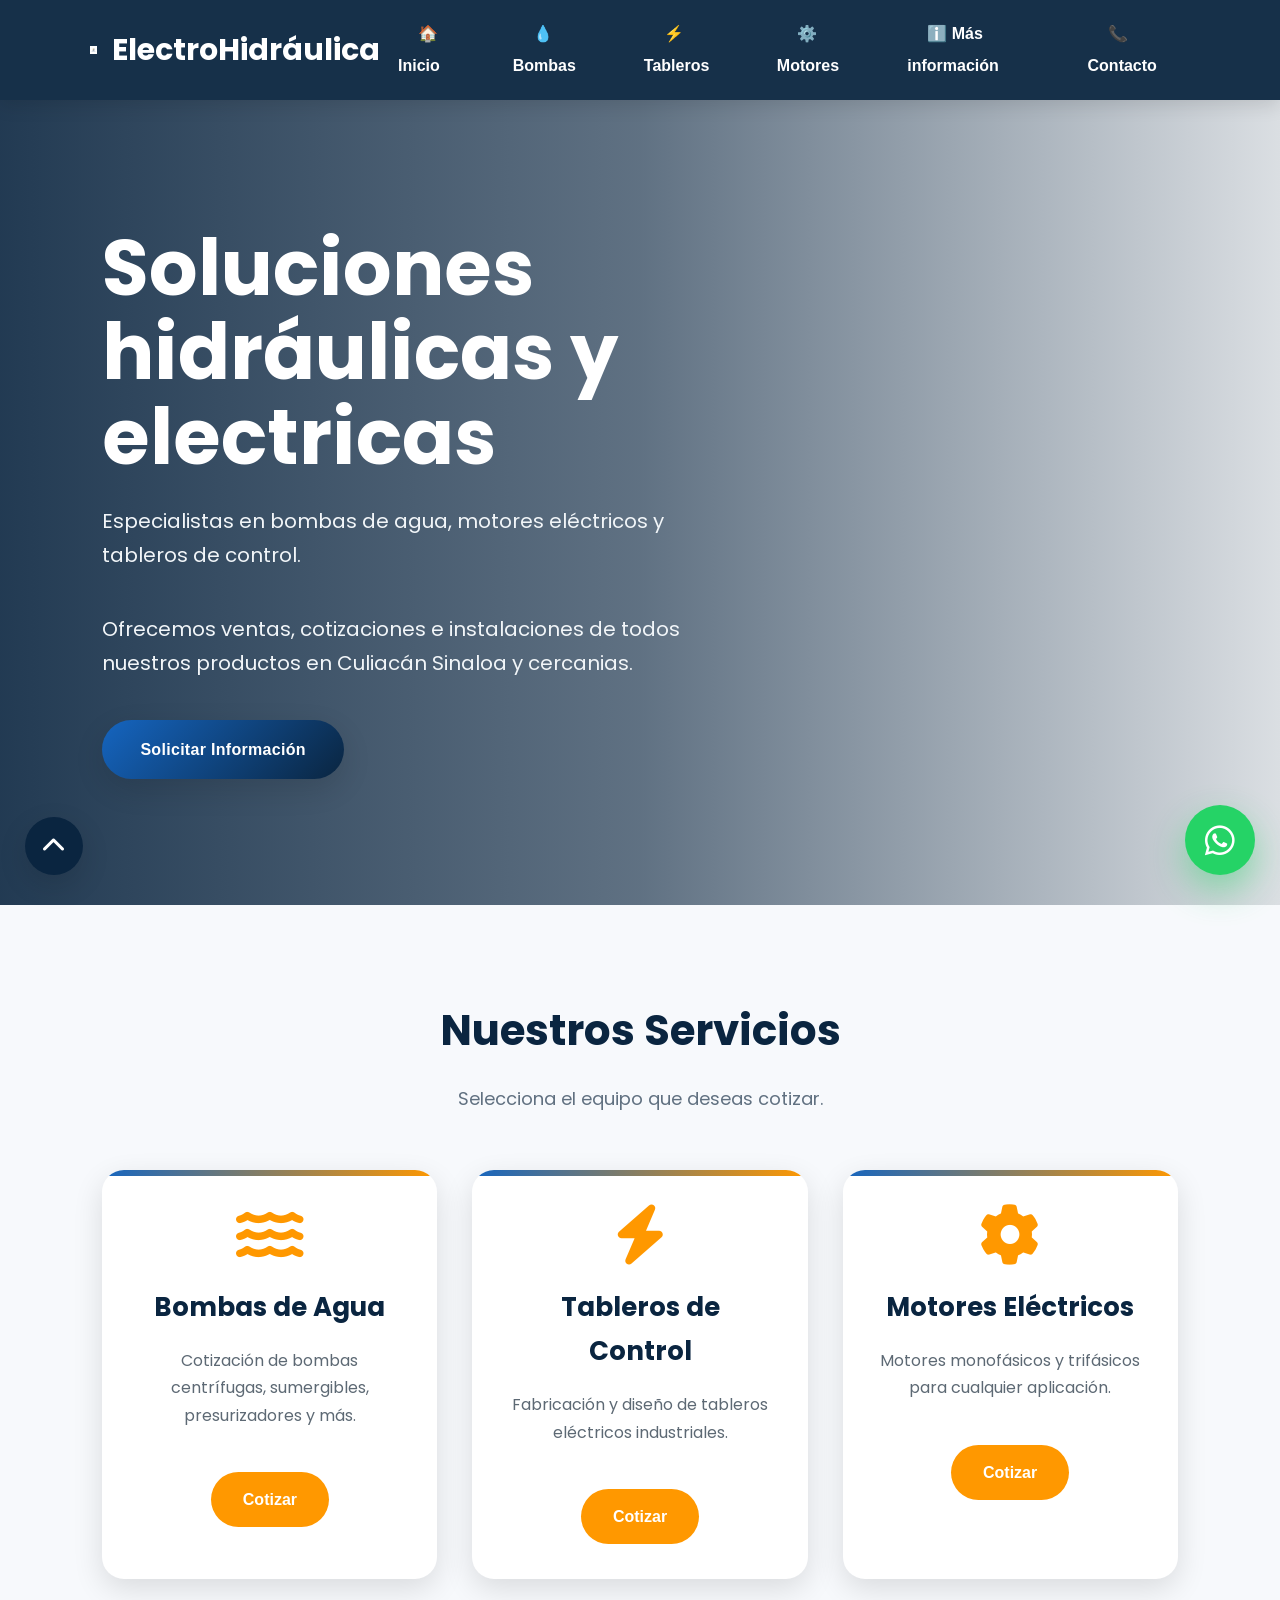
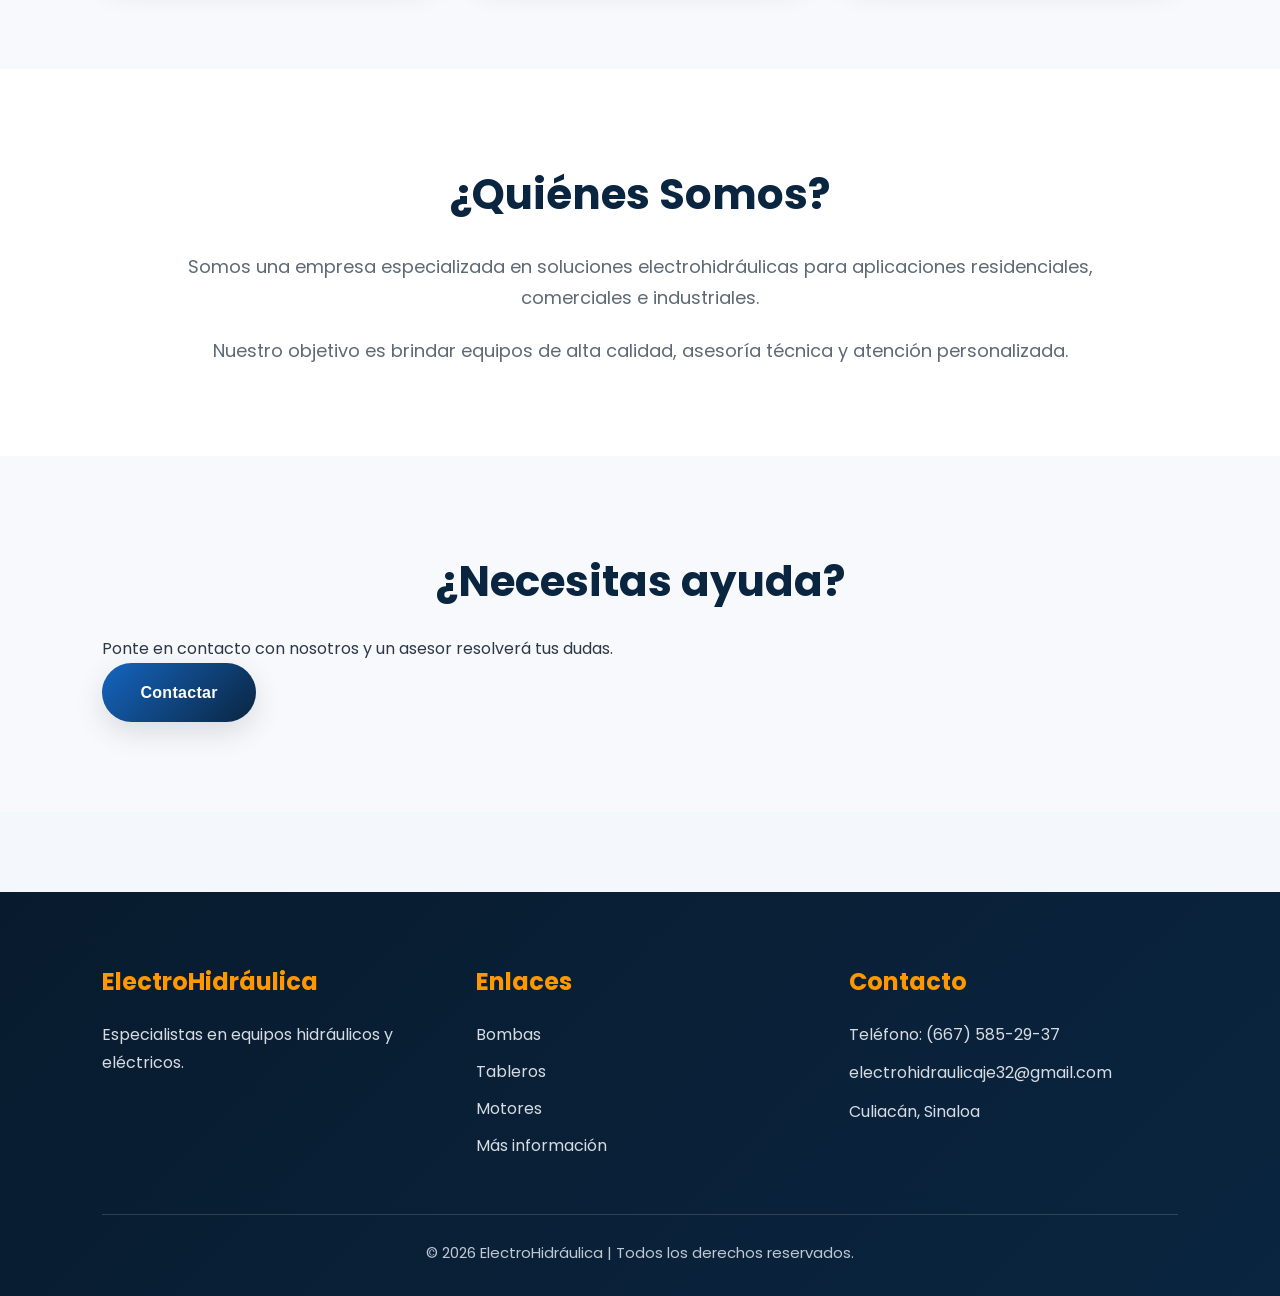
==== commit cbd848aa: "Add files via upload" ====
--- a/index.html
+++ b/index.html
@@ -24,14 +24,18 @@
 <header>
 
 <div class="logo">
+
     <a href="index.html">
+
         <img src="LOGO.png" alt="ElectroHidráulica" class="logo-img">
+
     </a>
 
     <h2>ElectroHidráulica</h2>
+
 </div>
 
-<button class="menu-btn" id="menuBtn">
+<button class="menu-toggle" id="menu-toggle">
 
     <i class="fas fa-bars"></i>
 
@@ -41,17 +45,17 @@
 
     <ul>
 
-        <li><a href="index.html">Inicio</a></li>
-
-        <li><a href="bombas.html">Bombas</a></li>
-
-        <li><a href="tableros.html">Tableros</a></li>
-
-        <li><a href="motores.html">Motores</a></li>
-
-        <li><a href="informacion.html">Más información</a></li>
-
-        <li><a href="contacto.html">Contacto</a></li>
+        <li><a href="index.html">🏠 Inicio</a></li>
+
+        <li><a href="bombas.html">💧 Bombas</a></li>
+
+        <li><a href="tableros.html">⚡ Tableros</a></li>
+
+        <li><a href="motores.html">⚙️ Motores</a></li>
+
+        <li><a href="informacion.html">ℹ️ Más información</a></li>
+
+        <li><a href="contacto.html">📞 Contacto</a></li>
 
     </ul>
 
@@ -294,12 +298,32 @@
 </a>
 <script>
 
-const boton=document.getElementById("menuBtn");
+const boton=document.getElementById("menu-toggle");
 const menu=document.getElementById("menu");
 
 boton.addEventListener("click",()=>{
 
-menu.classList.toggle("mostrar");
+    menu.classList.toggle("activo");
+
+    boton.innerHTML=
+
+    menu.classList.contains("activo")
+
+    ? '<i class="fas fa-times"></i>'
+
+    : '<i class="fas fa-bars"></i>';
+
+});
+
+document.querySelectorAll("#menu a").forEach(link=>{
+
+link.onclick=()=>{
+
+menu.classList.remove("activo");
+
+boton.innerHTML='<i class="fas fa-bars"></i>';
+
+};
 
 });
 
--- a/style.css
+++ b/style.css
@@ -2310,6 +2310,168 @@
 
 }
 
+
+}
+/*======================================
+MENU HAMBURGUESA PROFESIONAL
+======================================*/
+
+.menu-toggle{
+
+display:none;
+
+background:none;
+
+border:none;
+
+color:white;
+
+font-size:32px;
+
+cursor:pointer;
+
+padding:5px;
+
+width:auto;
+
+box-shadow:none;
+
+}
+
+/* SOLO CELULAR */
+
+@media(max-width:768px){
+
+header{
+
+display:flex;
+
+justify-content:space-between;
+
+align-items:center;
+
+padding:15px 20px;
+
+height:80px;
+
+}
+
+.logo{
+
+flex-direction:row;
+
+align-items:center;
+
+gap:10px;
+
+}
+
+.logo-img{
+
+width:55px;
+
+}
+
+.logo h2{
+
+font-size:20px;
+
+}
+
+.menu-toggle{
+
+display:block;
+
+z-index:1002;
+
+}
+
+nav{
+
+position:fixed;
+
+top:0;
+
+right:-100%;
+
+width:280px;
+
+height:100vh;
+
+background:#0A2540;
+
+transition:.4s;
+
+padding-top:90px;
+
+box-shadow:-10px 0 30px rgba(0,0,0,.25);
+
+z-index:1001;
+
+}
+
+nav.activo{
+
+right:0;
+
+}
+
+nav ul{
+
+display:flex;
+
+flex-direction:column;
+
+gap:15px;
+
+padding:0 20px;
+
+}
+
+nav li{
+
+width:100%;
+
+list-style:none;
+
+}
+
+nav a{
+
+display:block;
+
+background:rgba(255,255,255,.08);
+
+padding:15px;
+
+border-radius:12px;
+
+font-size:17px;
+
+font-weight:600;
+
+color:white;
+
+transition:.3s;
+
+}
+
+nav a:hover{
+
+background:#1565C0;
+
+padding-left:25px;
+
+color:white;
+
+}
+
+body.menu-open{
+
+overflow:hidden;
+
+}
+
 }
 /* ===================================================
    FIN
